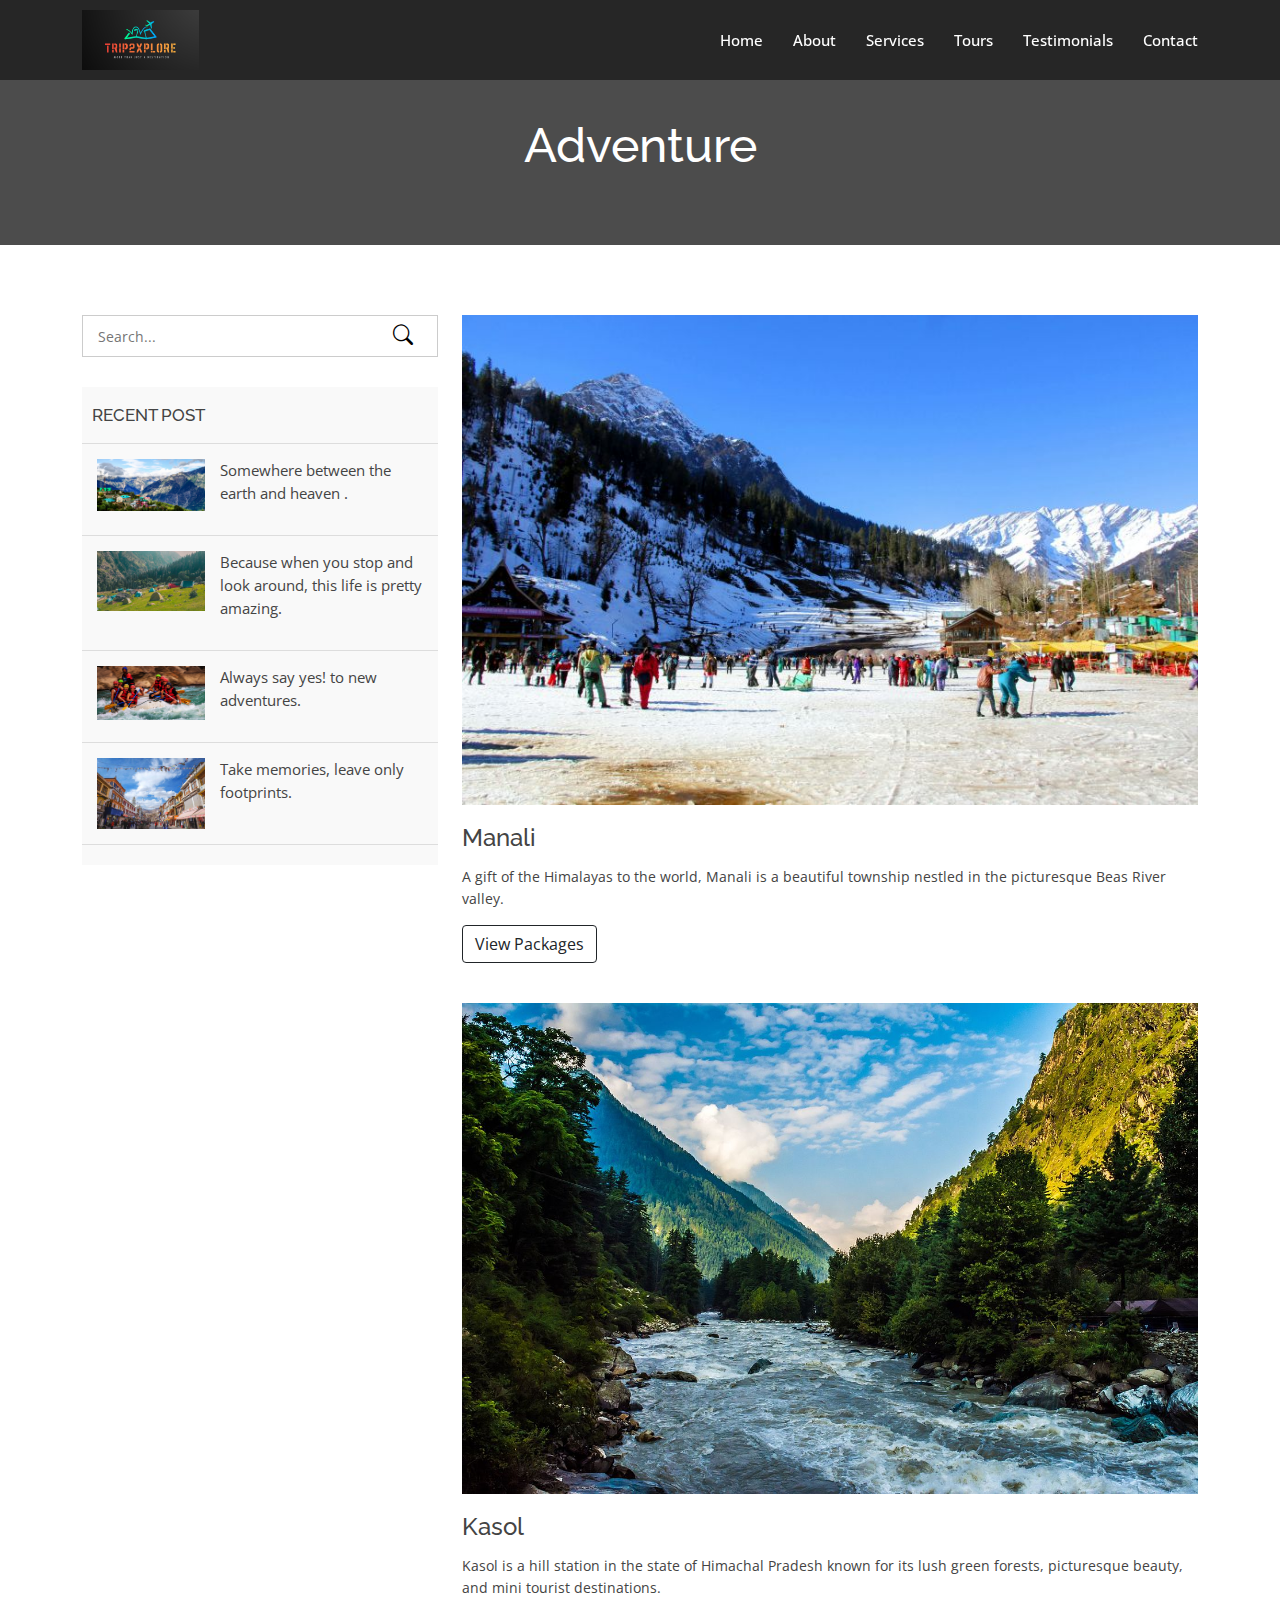
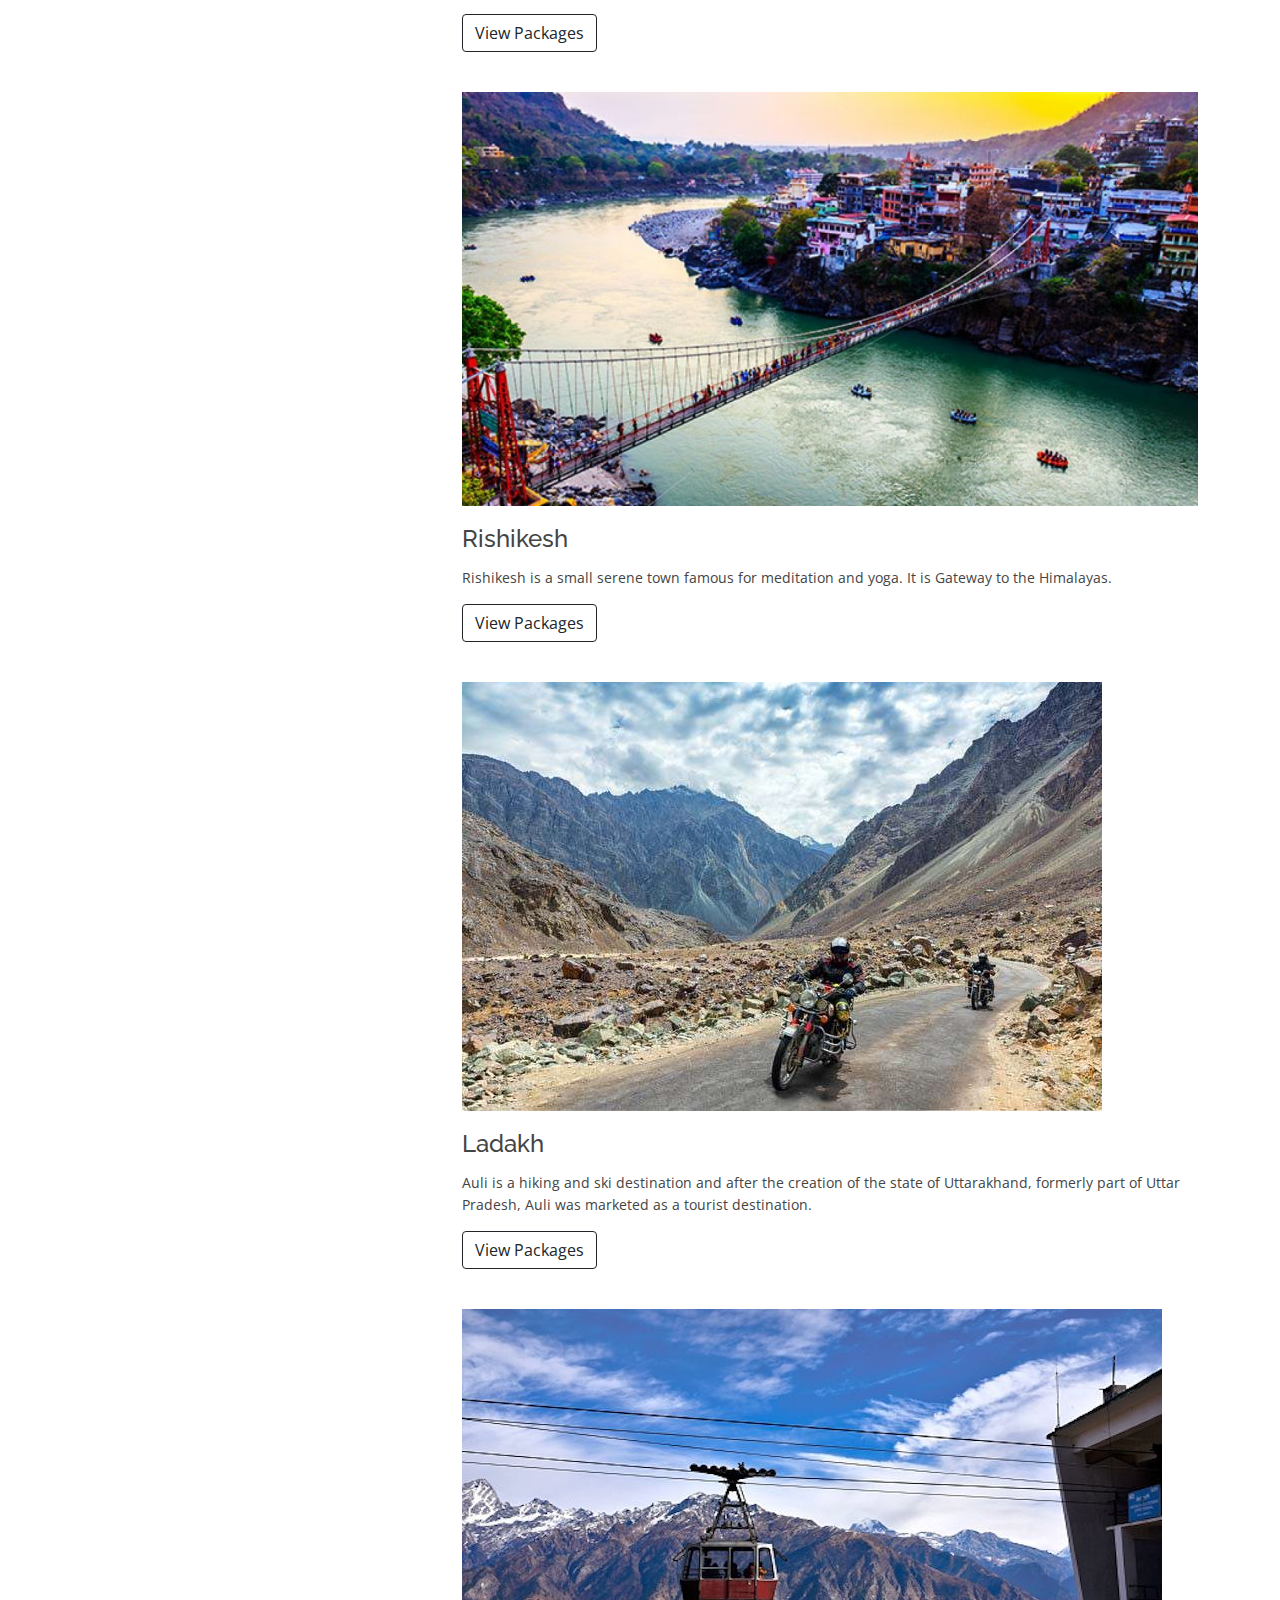
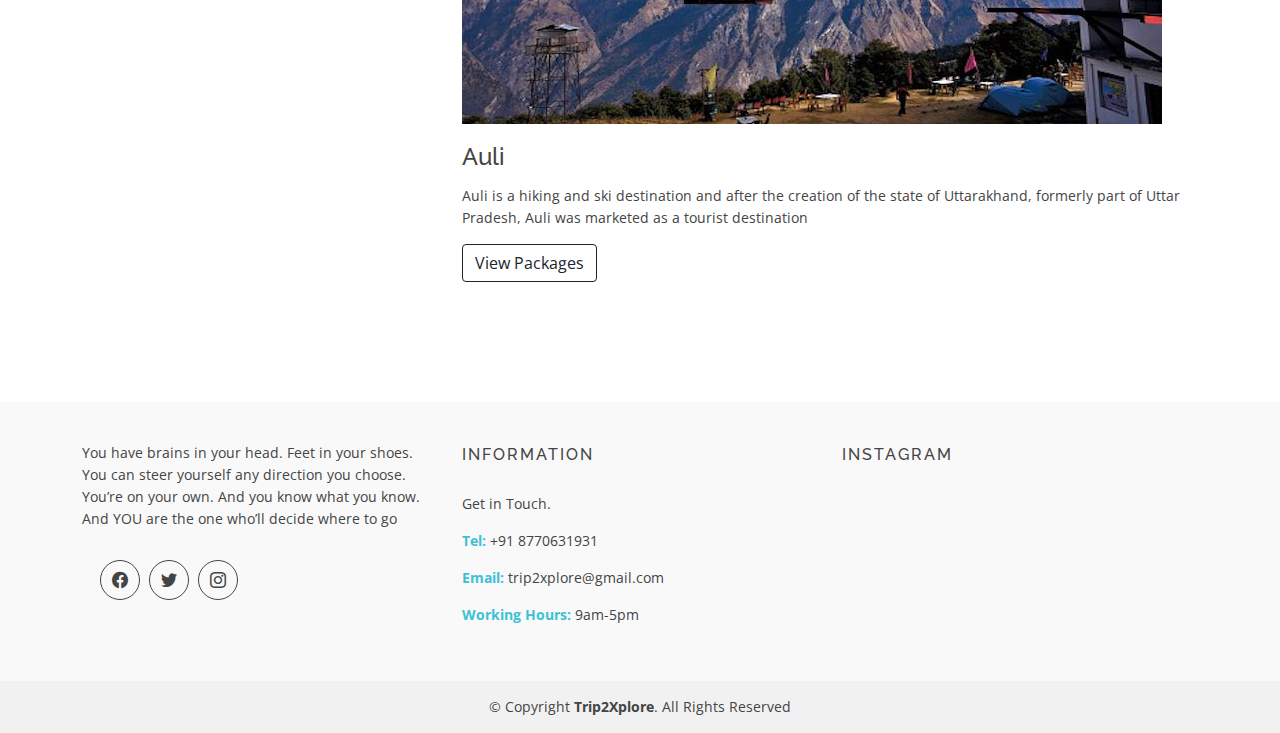
==== adventure.html @ 8ed54db5 "Update adventure.html" ====
<!DOCTYPE html>
<html lang="en">

<head>
  <meta charset="utf-8">
  <meta content="width=device-width, initial-scale=1.0" name="viewport">

  <title>Trip2xplore</title>
  <meta content="" name="description">
  <meta content="" name="keywords">

  <!-- Favicons -->
  <link href="assets/IMAGES/T2X-BLK.png" rel="icon">
  <link href="assets/img/apple-touch-icon.png" rel="apple-touch-icon">

  <!-- Google Fonts -->
  <link href="https://fonts.googleapis.com/css?family=Open+Sans:300,400,400i,600,700|Raleway:300,400,400i,500,500i,700,800,900" rel="stylesheet">

  <!-- Vendor CSS Files -->
  <link href="vendor/animate.css/animate.min.css" rel="stylesheet">
  <link href="vendor/bootstrap/css/bootstrap.min.css" rel="stylesheet">
  <link href="vendor/bootstrap-icons/bootstrap-icons.css" rel="stylesheet">
  <link href="vendor/boxicons/css/boxicons.min.css" rel="stylesheet">
  <link href="vendor/glightbox/css/glightbox.min.css" rel="stylesheet">
  <link href="vendor/swiper/swiper-bundle.min.css" rel="stylesheet">

  <!-- Template Main CSS File -->
  <link href="css/style.css" rel="stylesheet">

  <!-- =======================================================
  * Template Name: eBusiness - v4.6.0
  * Template URL: https://bootstrapmade.com/ebusiness-bootstrap-corporate-template/
  * Author: BootstrapMade.com
  * License: https://bootstrapmade.com/license/
  ======================================================== -->
</head>

<body>

  <!-- ======= Header ======= -->
  <header id="header" class="fixed-top d-flex align-items-center">
    <div class="container d-flex justify-content-between">

      <div class="logo">
        <!-- Uncomment below if you prefer to use an image logo -->
         <a href="index.html"><img src="assets/IMAGES/T2X-blk.png" alt="" class="img-fluid"></a>
      </div>

      <nav id="navbar" class="navbar">
        <ul>
          <li><a class="nav-link scrollto " href="index.html">Home</a></li>
          <li><a class="nav-link scrollto" href="#about">About</a></li>
          <li><a class="nav-link scrollto" href="index.html">Services</a></li>
          <li><a class="nav-link scrollto" href="index.html">Tours</a></li>
          <li><a class="nav-link scrollto" href="index.html">Testimonials</a></li>
          <li><a class="nav-link scrollto" href="#contact">Contact</a></li>
        </ul>
        <i class="bi bi-list mobile-nav-toggle"></i>
      </nav><!-- .navbar -->

    </div>
  </header><!-- End Header -->

  <main id="main">

    <!-- ======= Blog Header ======= -->
    <div class="header-bg page-area">
      <div class="container position-relative">
        <div class="row">
          <div class="col-md-12 col-sm-12 col-xs-12">
            <div class="slider-content text-center">
              <div class="header-bottom">
                <div class="layer2">
                  <h1 class="title2">Adventure</h1>
                </div>
              </div>
            </div>
          </div>
        </div>
      </div>
    </div><!-- End Blog Header -->

    <!-- ======= Blog Page ======= -->
    <div class="blog-page area-padding">
      <div class="container">
        <div class="row">
          <div class="col-lg-4 col-md-4">
            <div class="page-head-blog">
              <div class="single-blog-page">
                <!-- search option start -->
                <form action="#">
                  <div class="search-option">
                    <input type="text" placeholder="Search...">
                    <button class="button" type="submit">
                      <i class="bi bi-search"></i>
                    </button>
                  </div>
                </form>
                <!-- search option end -->
              </div>
              <div class="single-blog-page">
                <!-- recent start -->
                <div class="left-blog">
                  <h4>recent post</h4>
                  <div class="recent-post">
                    <!-- start single post -->
                    <div class="recent-single-post">
                      <div class="post-img">
                        <a href="#">
                          <img src="assets/img/portfolio/A1.jpg" alt="">
                        </a>
                      </div>
                      <div class="pst-content">
                        <p><a href="#"> Somewhere between the earth and heaven .</a></p>
                      </div>
                    </div>
                    <!-- End single post -->
                    <!-- start single post -->
                    <div class="recent-single-post">
                      <div class="post-img">
                        <a href="#">
                          <img src="assets/img/portfolio/A2.jpg" alt="">
                        </a>
                      </div>
                      <div class="pst-content">
                        <p><a href="#"> Because when you stop and look around, this life is pretty amazing.</a></p>
                      </div>
                    </div>
                    <!-- End single post -->
                    <!-- start single post -->
                    <div class="recent-single-post">
                      <div class="post-img">
                        <a href="#">
                          <img src="assets/img/portfolio/A3.jpg" alt="">
                        </a>
                      </div>
                      <div class="pst-content">
                        <p><a href="#"> Always say yes! to new adventures.</a></p>
                      </div>
                    </div>
                    <!-- End single post -->
                    <!-- start single post -->
                    <div class="recent-single-post">
                      <div class="post-img">
                        <a href="#">
                          <img src="assets/img/portfolio/A4.jpg" alt="">
                        </a>
                      </div>
                      <div class="pst-content">
                        <p><a href="#"> Take memories, leave only footprints.</a></p>
                      </div>
                    </div>
                    <!-- End single post -->
                  </div>
                </div>
                <!-- recent end -->
              </div>
            </div>
          </div>
          <!-- End left sidebar -->
          <!-- Start single blog -->
          <div class="col-md-8 col-sm-8 col-xs-12">
            <div class="row">
              <div class="col-md-12 col-sm-12 col-xs-12">
                <div class="single-blog">
                  <div class="single-blog-img">
                                          <img src="assets/img/portfolio/manali0.jpg" alt="">
                    </a>
                  </div>
                  <div class="blog-text">
                    <h4>
                      <a href="#">Manali</a>
                    </h4>
                    <p>
A gift of the Himalayas to the world, Manali is a beautiful township nestled in the picturesque Beas River valley.                    </p>
                  </div>
                  <span>
      <button type="button" class="btn btn-outline-dark" data-bs-container="body" data-bs-toggle="popover" data-bs-placement="bottom" title="Himachal Escape " data-bs-content="<ul>
  <li>Shimla 2 Nights
</li>
<li>Manali 3 Nights
</li>
<li>Chandigarh 1 Nights
</li>
</ul>" data-bs-html="true">
                    View Packages
                    </button>


                 </span>
                </div>
              </div>
              <!-- End single blog -->
              <div class="col-md-12 col-sm-12 col-xs-12">
                <div class="single-blog">
                  <div class="single-blog-img">
                                          <img src="assets/img/portfolio/kasol0.jpg" alt="">
                    </a>
                  </div>
                  <div class="blog-text">
                    <h4>
                      <a href="#">Kasol</a>
                    </h4>
                    <p>
Kasol is a hill station in the state of Himachal Pradesh known for its lush green forests, picturesque beauty, and mini tourist destinations.                    </p>
                  </div>
                  <span>
                    <button type="button" class="btn btn-outline-dark" data-bs-container="body" data-bs-toggle="popover" data-bs-placement="bottom" title="Soothing kasol" data-bs-content="<ul>
  <li>Kheer Ganga</li>
  <li>Parvati Valley</li>
  <li>Shri Gurunanak Dev Ji Gurudwara</li>
</ul>" data-bs-html="true">
                    View Packages
                    </button>
               </span>
                </div>
              </div>
              <!-- Start single blog -->
              <div class="col-md-12 col-sm-12 col-xs-12">
                <div class="single-blog">
                  <div class="single-blog-img">
                                          <img src="assets/img/portfolio/rishikesh0.jpg" alt="">
                    </a>
                  </div>
                  <div class="blog-text">
                    <h4>
                      <a href="#">Rishikesh</a>
                    </h4>
                    <p>
                      Rishikesh is a small serene town famous for meditation and yoga. It is Gateway to the Himalayas.                  </p>
                  </div>
                  <span>
       <button type="button" class="btn btn-outline-dark" data-bs-container="body" data-bs-toggle="popover" data-bs-placement="bottom" title="Xplore Uttarakhand " data-bs-content="<ul>
  <li>Haridwar 1 Nights
</li>
<li>Mussoorie 2 Nights
</li>
<li>Rishikesh 2 Nights
</li>
<li>Jim Corbett 1 Nights
</li>
<li>Kausani 2 Nights
</li>
<li>Nainital 2 Nights
</li>
</ul>" data-bs-html="true">
                    View Packages
                    </button>
                </span>
                </div>
              </div>
              <!-- End single blog -->
              <div class="col-md-12 col-sm-12 col-xs-12">
                <div class="single-blog">
                  <div class="single-blog-img">
                                          <img src="assets/img/portfolio/ladakh0.jpg" alt="">
                    </a>
                  </div>
                  <div class="blog-text">
                    <h4>
                      <a href="#">Ladakh</a>
                    </h4>
                    <p>
Auli is a hiking and ski destination and after the creation of the state of Uttarakhand, formerly part of Uttar Pradesh, Auli was marketed as a tourist destination.                    </p>
                  </div>
                  <span>
       <button type="button" class="btn btn-outline-dark" data-bs-container="body" data-bs-toggle="popover" data-bs-placement="bottom" title="Xplore Ladakh" data-bs-content="<ul>
  <li>Leh 4 Nights
</li>
  <li>Nubra Valley 1 Nights
</li>
  <li>Pangong Lake 1 Nights
</li>
</ul>" data-bs-html="true">
                    View Packages
                    </button>
                  </span>
                </div>
              </div>
              <!-- Start single blog -->
              <div class="col-md-12 col-sm-12 col-xs-12">
                <div class="single-blog">
                  <div class="single-blog-img">
                                          <img src="assets/img/portfolio/auli0.jpg" alt="">
                    </a>
                  </div>
                  <div class="blog-text">
                    <h4>
                      <a href="#">Auli</a>
                    </h4>
                    <p>
Auli is a hiking and ski destination and after the creation of the state of Uttarakhand, formerly part of Uttar Pradesh, Auli was marketed as a tourist destination                    </p>
                  </div>
                  <span>
       <button type="button" class="btn btn-outline-dark" data-bs-container="body" data-bs-toggle="popover" data-bs-placement="bottom" title="Explore Goa" data-bs-content="<ul>  <li>Boat Cruise</li> <li>North Goa</li><li>South Goa</li>    </ul>" data-bs-html="true">
                    View Packages
                    </button>
                  </span>
                </div>
              </div>
              <!-- End single blog -->
            </div>
          </div>
        </div>
      </div>
    </div><!-- End Blog Page -->

  </main><!-- End #main -->

  <!-- ======= Footer ======= -->
  <footer>
    <div class="footer-area">
      <div class="container">
        <div class="row">
          <div class="col-md-4">
            <div class="footer-content">
              <div class="footer-head">

                <p>You have brains in your head. Feet in your shoes. You can steer yourself any direction you choose. You’re on your own. And you know what you know. And YOU are the one who’ll decide where to go</p>
                <div class="footer-icons">
                  <ul>
                    <li>
                      <a href="https://www.facebook.com/trip2xplore/"><i class="bi bi-facebook"></i></a>
                    </li>
                    <li>
                      <a href="https://twitter.com/Trip2xploreH?t=9QLTnc5Z_Wi8xYxjoev2_Q&s=09"><i class="bi bi-twitter"></i></a>
                    </li>
                    <li>
                      <a href="https://instagram.com/trip2xplore_holidays?utm_medium=copy_link"><i class="bi bi-instagram"></i></a>
                    </li>
                  </ul>
                </div>
              </div>
            </div>
          </div>
          <!-- end single footer -->
          <div class="col-md-4">
            <div class="footer-content">
              <div class="footer-head">
                <h4>information</h4>
                <p>
                  Get in Touch.                </p>
                </p>
                <div class="footer-contacts">
                  <p><span>Tel:</span> +91 8770631931</p>
                  <p><span>Email:</span> trip2xplore@gmail.com</p>
                  <p><span>Working Hours:</span> 9am-5pm</p>
                </div>
              </div>
            </div>
          </div>
          <!-- end single footer -->
          <div class="col-md-4">
            <div class="footer-content">
              <div class="footer-head">
                <h4>Instagram</h4>
                <div class="flicker-img">
                  <a href="#"><img src="assets/img/portfolio/1.jpg" alt=""></a>
                  <a href="#"><img src="assets/img/portfolio/2.jpg" alt=""></a>
                  <a href="#"><img src="assets/img/portfolio/3.jpg" alt=""></a>
                  <a href="#"><img src="assets/img/portfolio/4.jpg" alt=""></a>
                  <a href="#"><img src="assets/img/portfolio/5.jpg" alt=""></a>
                  <a href="#"><img src="assets/img/portfolio/6.jpg" alt=""></a>
                </div>
              </div>
            </div>
          </div>
        </div>
      </div>
    </div>
    <div class="footer-area-bottom">
      <div class="container">
        <div class="row">
          <div class="col-md-12 col-sm-12 col-xs-12">
            <div class="copyright text-center">
              <p>
                &copy; Copyright <strong>Trip2Xplore</strong>. All Rights Reserved
              </p>
            </div>
          </div>
        </div>
      </div>
    </div>
  </footer><!-- End  Footer -->

  <div id="preloader"></div>
  <a href="#" class="back-to-top d-flex align-items-center justify-content-center"><i class="bi bi-arrow-up-short"></i></a>

  <!-- Vendor JS Files -->
  <script src="vendor/bootstrap/js/bootstrap.bundle.min.js"></script>
  <script src="vendor/glightbox/js/glightbox.min.js"></script>
  <script src="vendor/isotope-layout/isotope.pkgd.min.js"></script>
  <script src="vendor/php-email-form/validate.js"></script>
  <script src="vendor/swiper/swiper-bundle.min.js"></script>

  <!-- Template Main JS File -->
  <script src="assets/js/main.js"></script>

</body>

</html>
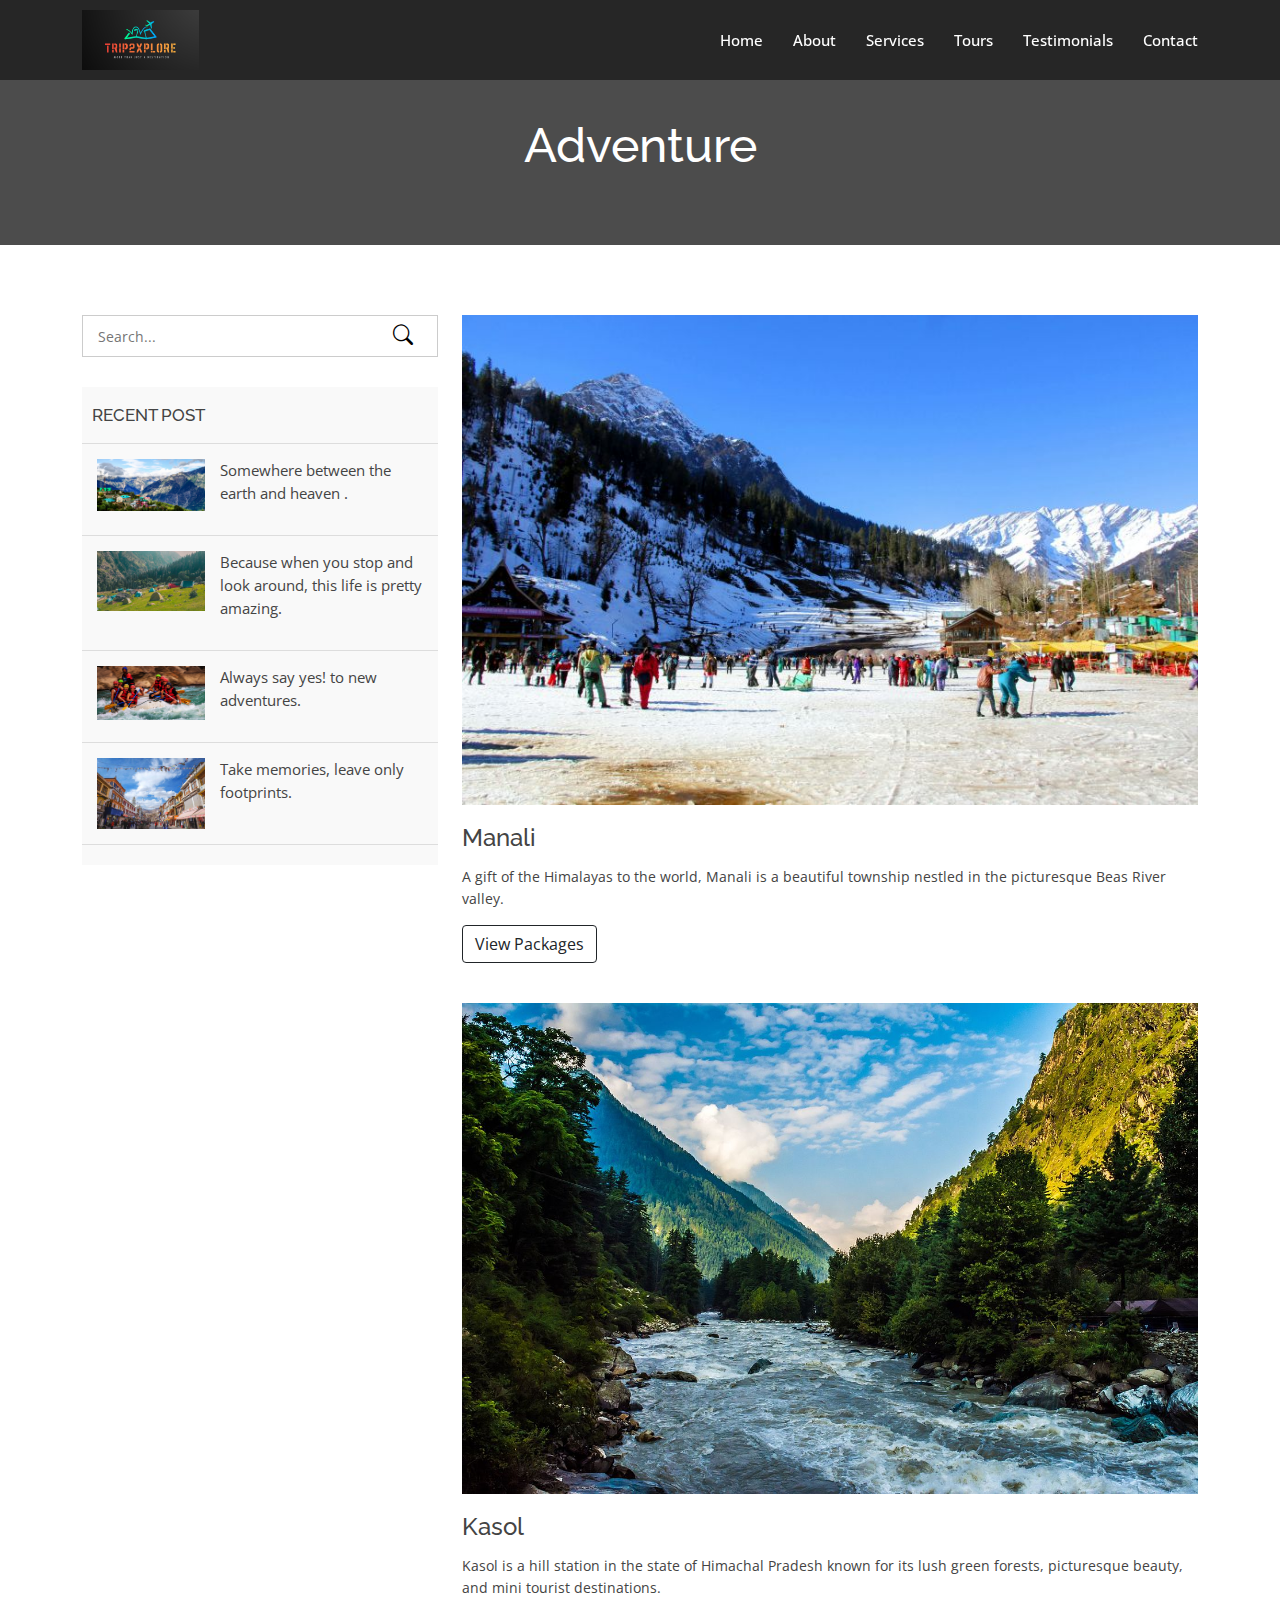
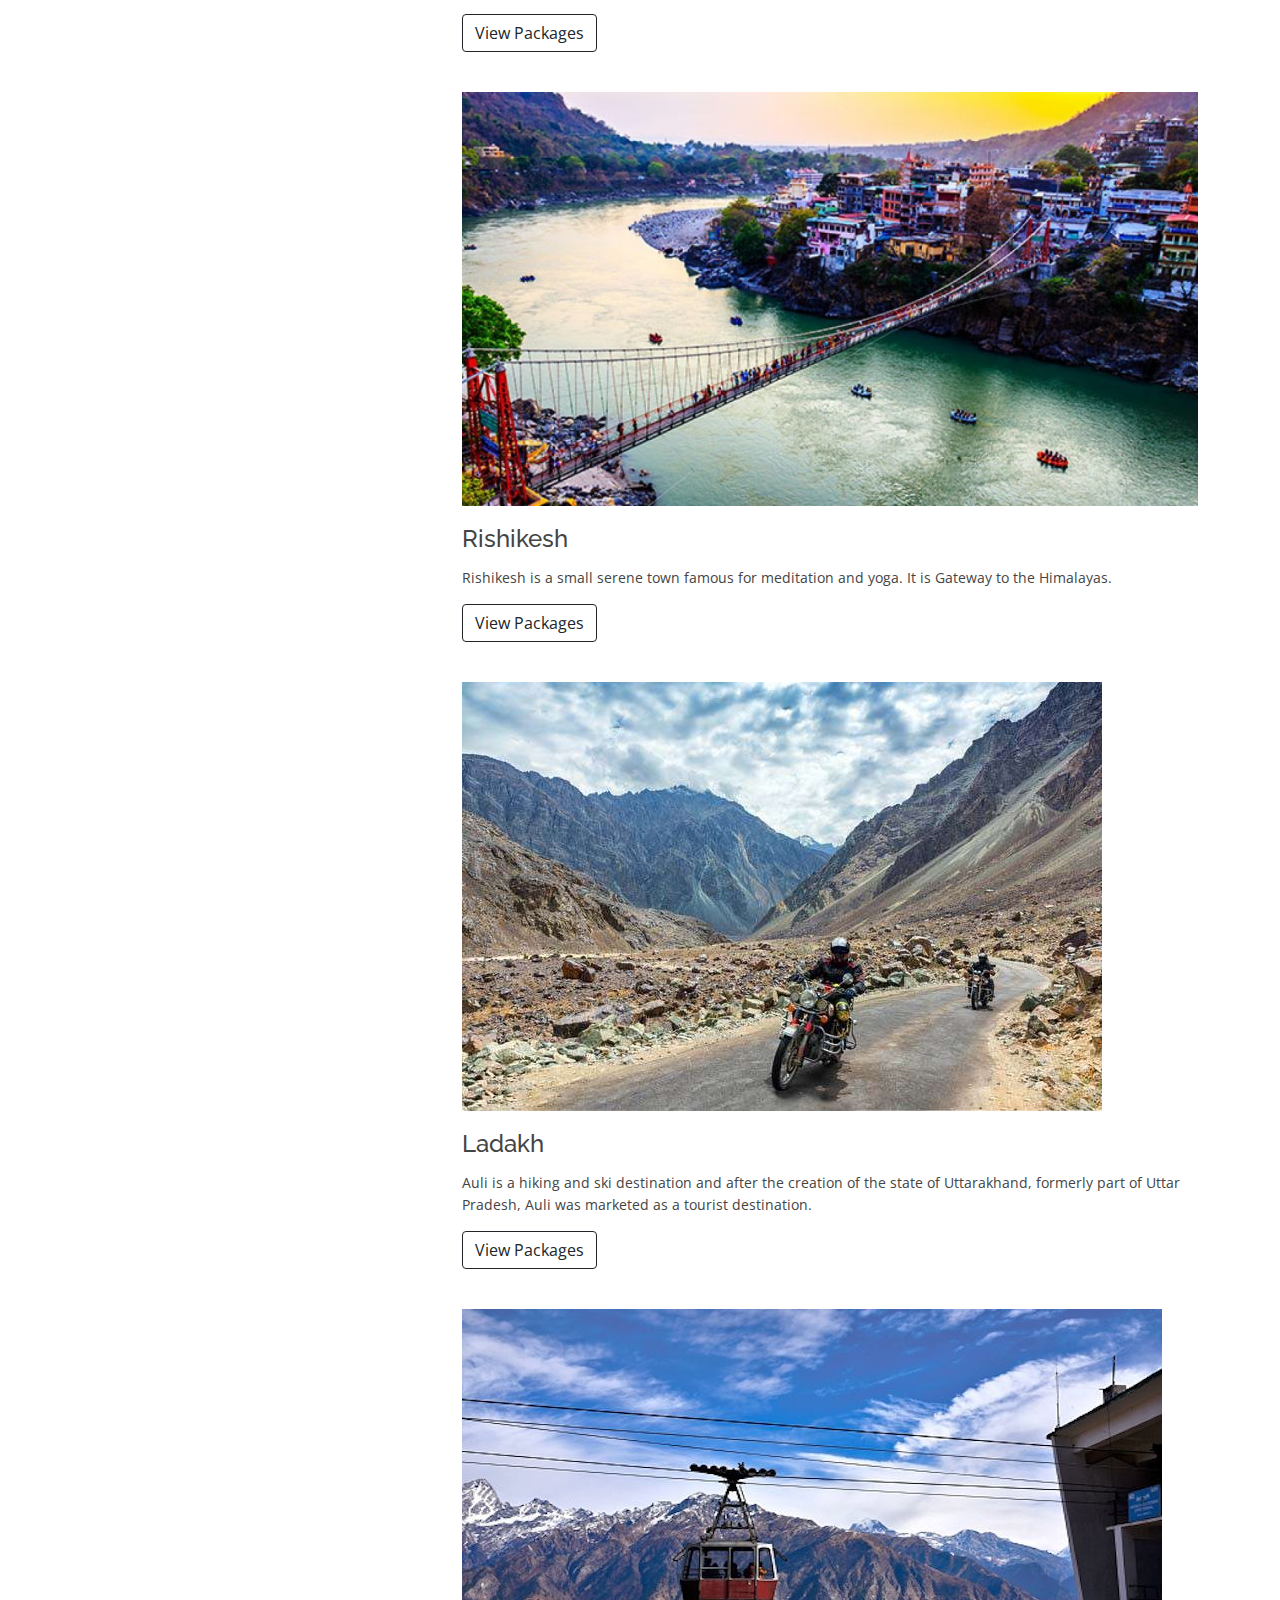
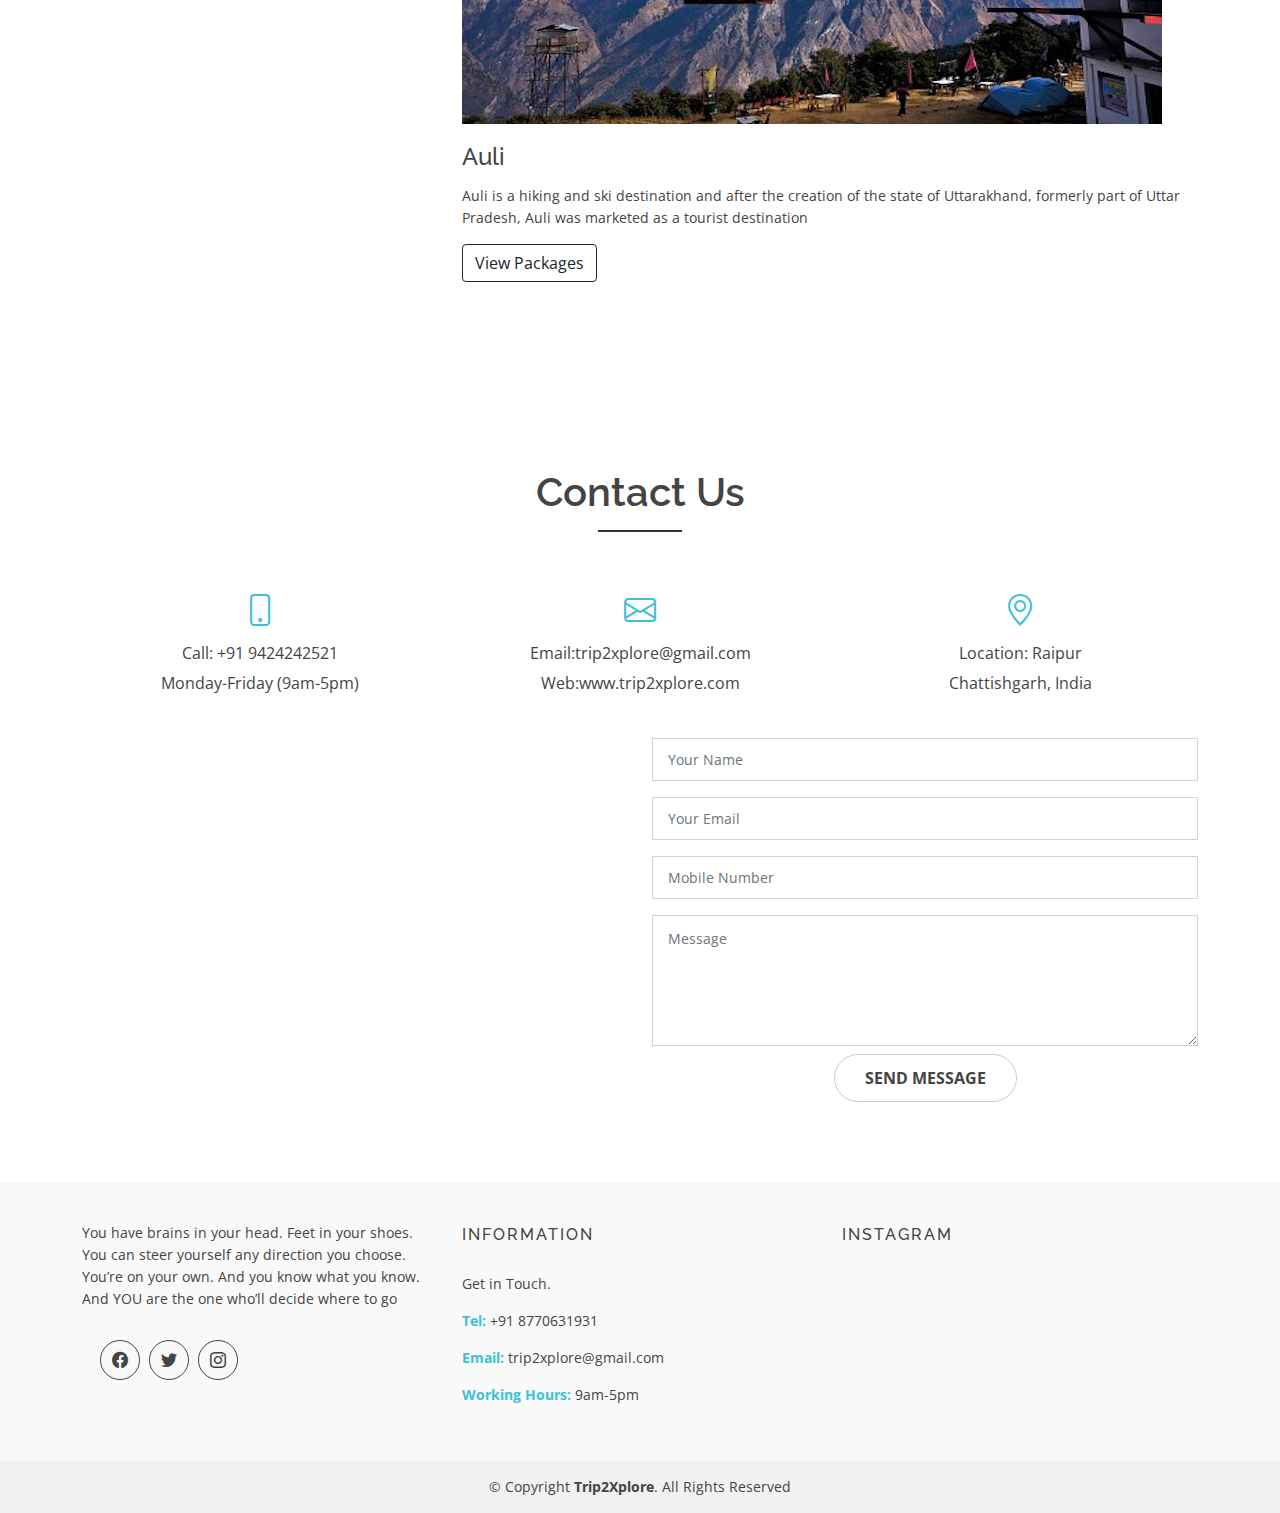
==== commit fd1fb313: "Update adventure.html" ====
--- a/adventure.html
+++ b/adventure.html
@@ -306,6 +306,90 @@
     </div><!-- End Blog Page -->
 
   </main><!-- End #main -->
+ <!-- ======= Contact Section ======= -->
+    <div id="contact" class="contact-area">
+      <div class="contact-inner area-padding">
+        <div class="contact-overly"></div>
+        <div class="container ">
+          <div class="row">
+            <div class="col-md-12 col-sm-12 col-xs-12">
+              <div class="section-headline text-center">
+                <h2>Contact us</h2>
+              </div>
+            </div>
+          </div>
+          <div class="row">
+            <!-- Start contact icon column -->
+            <div class="col-md-4">
+              <div class="contact-icon text-center">
+                <div class="single-icon">
+                  <i class="bi bi-phone"></i>
+                  <p>
+                    Call: +91 9424242521<br>
+                    <span>Monday-Friday (9am-5pm)</span>
+                  </p>
+                </div>
+              </div>
+            </div>
+            <!-- Start contact icon column -->
+            <div class="col-md-4">
+              <div class="contact-icon text-center">
+                <div class="single-icon">
+                  <i class="bi bi-envelope"></i>
+                  <p>
+                    Email:trip2xplore@gmail.com<br>
+                    <span>Web:www.trip2xplore.com</span>
+                  </p>
+                </div>
+              </div>
+            </div>
+            <!-- Start contact icon column -->
+            <div class="col-md-4">
+              <div class="contact-icon text-center">
+                <div class="single-icon">
+                  <i class="bi bi-geo-alt"></i>
+                  <p>
+                    Location: Raipur<br>
+                    <span>Chattishgarh, India</span>
+                  </p>
+                </div>
+              </div>
+            </div>
+          </div>
+          <div class="row">
+
+            <!-- Start Google Map -->
+            <div class="col-md-6">
+              <!-- Start Map -->
+<iframe src="https://www.google.com/maps/embed?pb=!1m18!1m12!1m3!1d30712602.245387375!2d64.37452719097595!3d20.004445145388257!2m3!1f0!2f0!3f0!3m2!1i1024!2i768!4f13.1!3m3!1m2!1s0x30635ff06b92b791%3A0xd78c4fa1854213a6!2sIndia!5e0!3m2!1sen!2sin!4v1636913502476!5m2!1sen!2sin" width="400" height="300" style="border:0;" allowfullscreen="" loading="lazy"></iframe>              <!-- End Map -->
+            </div>
+            <!-- End Google Map -->
+
+            <!-- Start  contact -->
+            <div class="col-md-6">
+              <div class="form contact-form">
+                <form action="https://formspree.io/f/xnqwaejd" method="post" role="form" class="php-email-form" id="my-form">
+                  <div class="form-group">
+                    <input type="text" name="name" class="form-control" id="name" placeholder="Your Name" required>
+                  </div>
+                  <div class="form-group mt-3">
+                    <input type="email" class="form-control" name="email" id="email" placeholder="Your Email" required>
+                  </div>
+                  <div class="form-group mt-3">
+                    <input type="tel" class="form-control" name="Phone-no." id="Phone-no." placeholder="Mobile Number" required>
+                  </div>
+                  <div class="form-group mt-3">
+                    <textarea class="form-control" name="message" rows="5" placeholder="Message" required></textarea>
+                  </div>
+                  <div class="text-center" id="my-form-status"><button type="submit">Send Message</button></div>
+                </form>
+              </div>
+            </div>
+            <!-- End Left contact -->
+          </div>
+        </div>
+      </div>
+    </div><!-- End Contact Section -->
 
   <!-- ======= Footer ======= -->
   <footer>
@@ -395,6 +479,16 @@
 
   <!-- Template Main JS File -->
   <script src="assets/js/main.js"></script>
+ <!-- JavaScript Bundle with Popper -->
+  <script src="https://cdn.jsdelivr.net/npm/@popperjs/core@2.10.2/dist/umd/popper.min.js" integrity="sha384-ka7Sk0Gln4gmtz2MlQnikT1wXgYsOg+OMhuP+IlRH9sENBO0LRn5q+8nbTov4+1p" crossorigin="anonymous"></script>
+
+<script src="https://cdn.jsdelivr.net/npm/bootstrap@5.1.3/dist/js/bootstrap.bundle.min.js" integrity="sha384-ka7Sk0Gln4gmtz2MlQnikT1wXgYsOg+OMhuP+IlRH9sENBO0LRn5q+8nbTov4+1p" crossorigin="anonymous"></script>
+<script>
+var popoverTriggerList = [].slice.call(document.querySelectorAll('[data-bs-toggle="popover"]'))
+var popoverList = popoverTriggerList.map(function (popoverTriggerEl) {
+  return new bootstrap.Popover(popoverTriggerEl)
+})
+</script>
 
 </body>
 
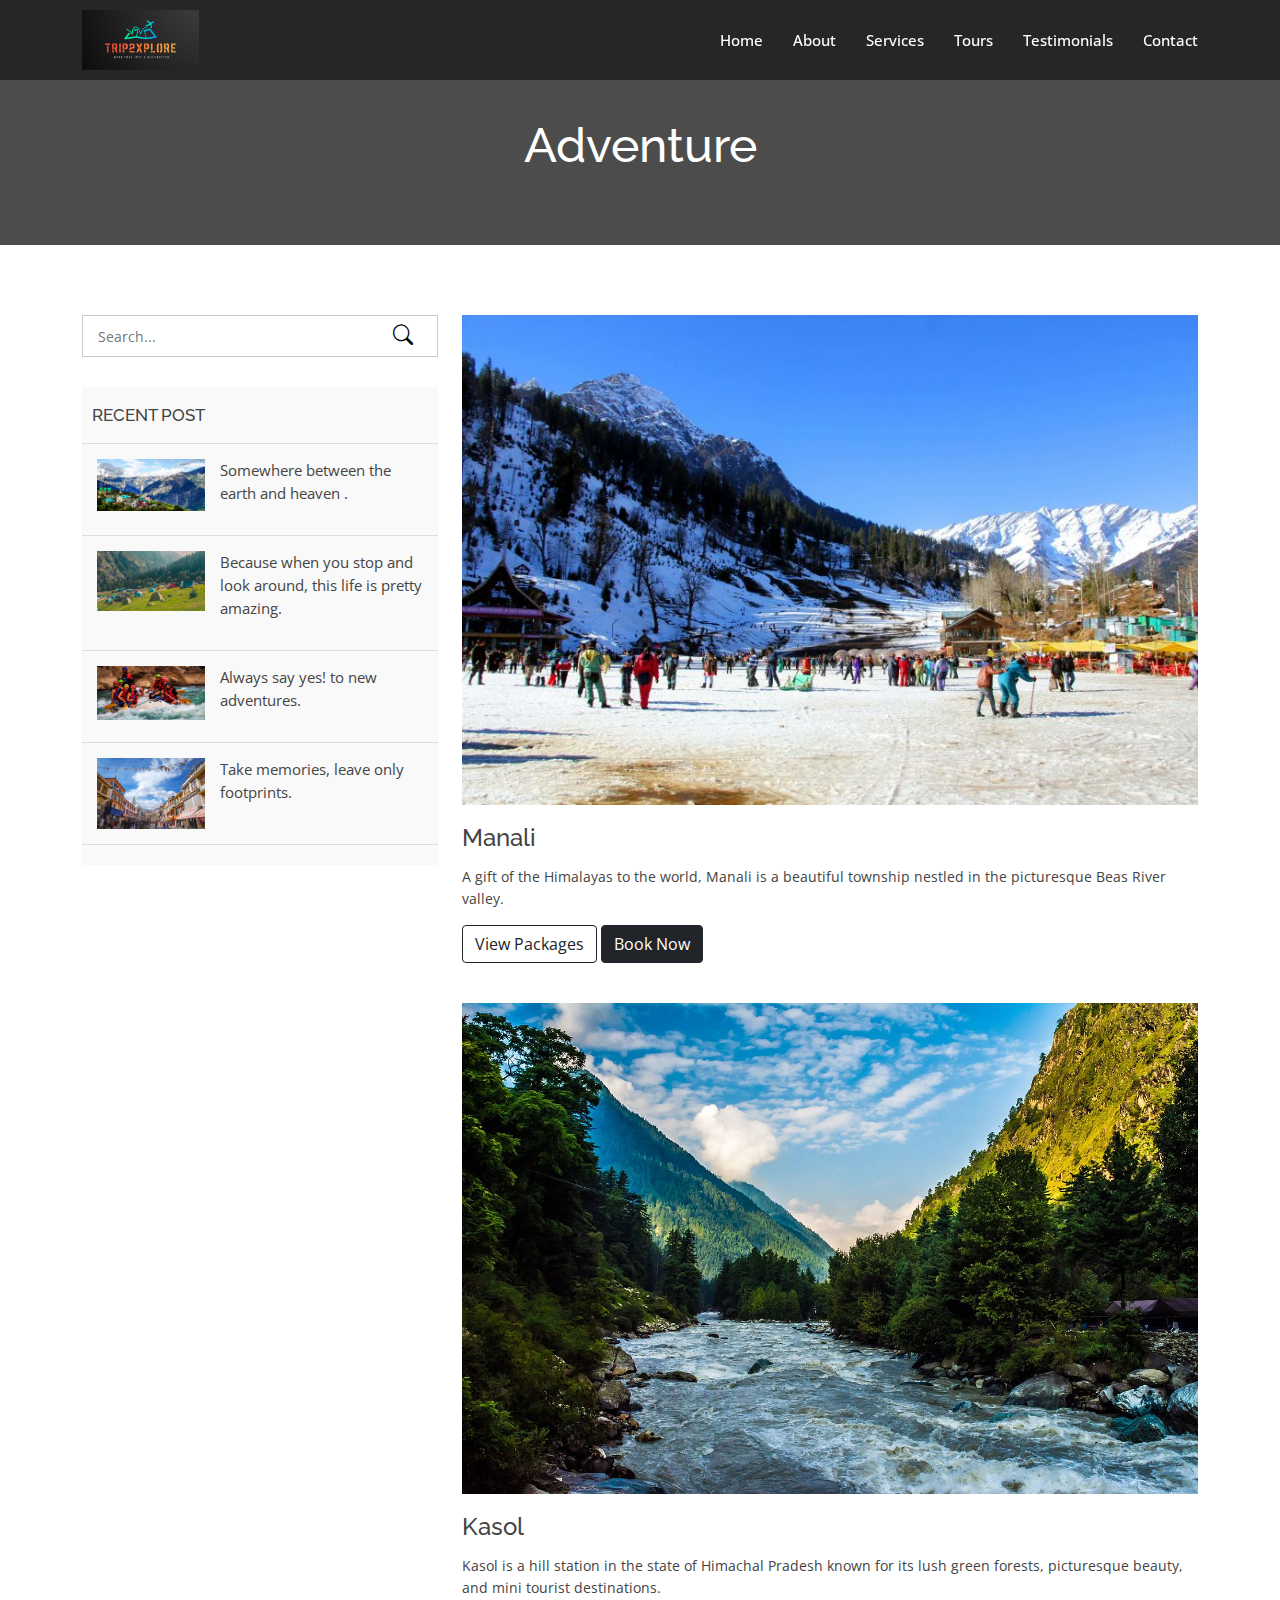
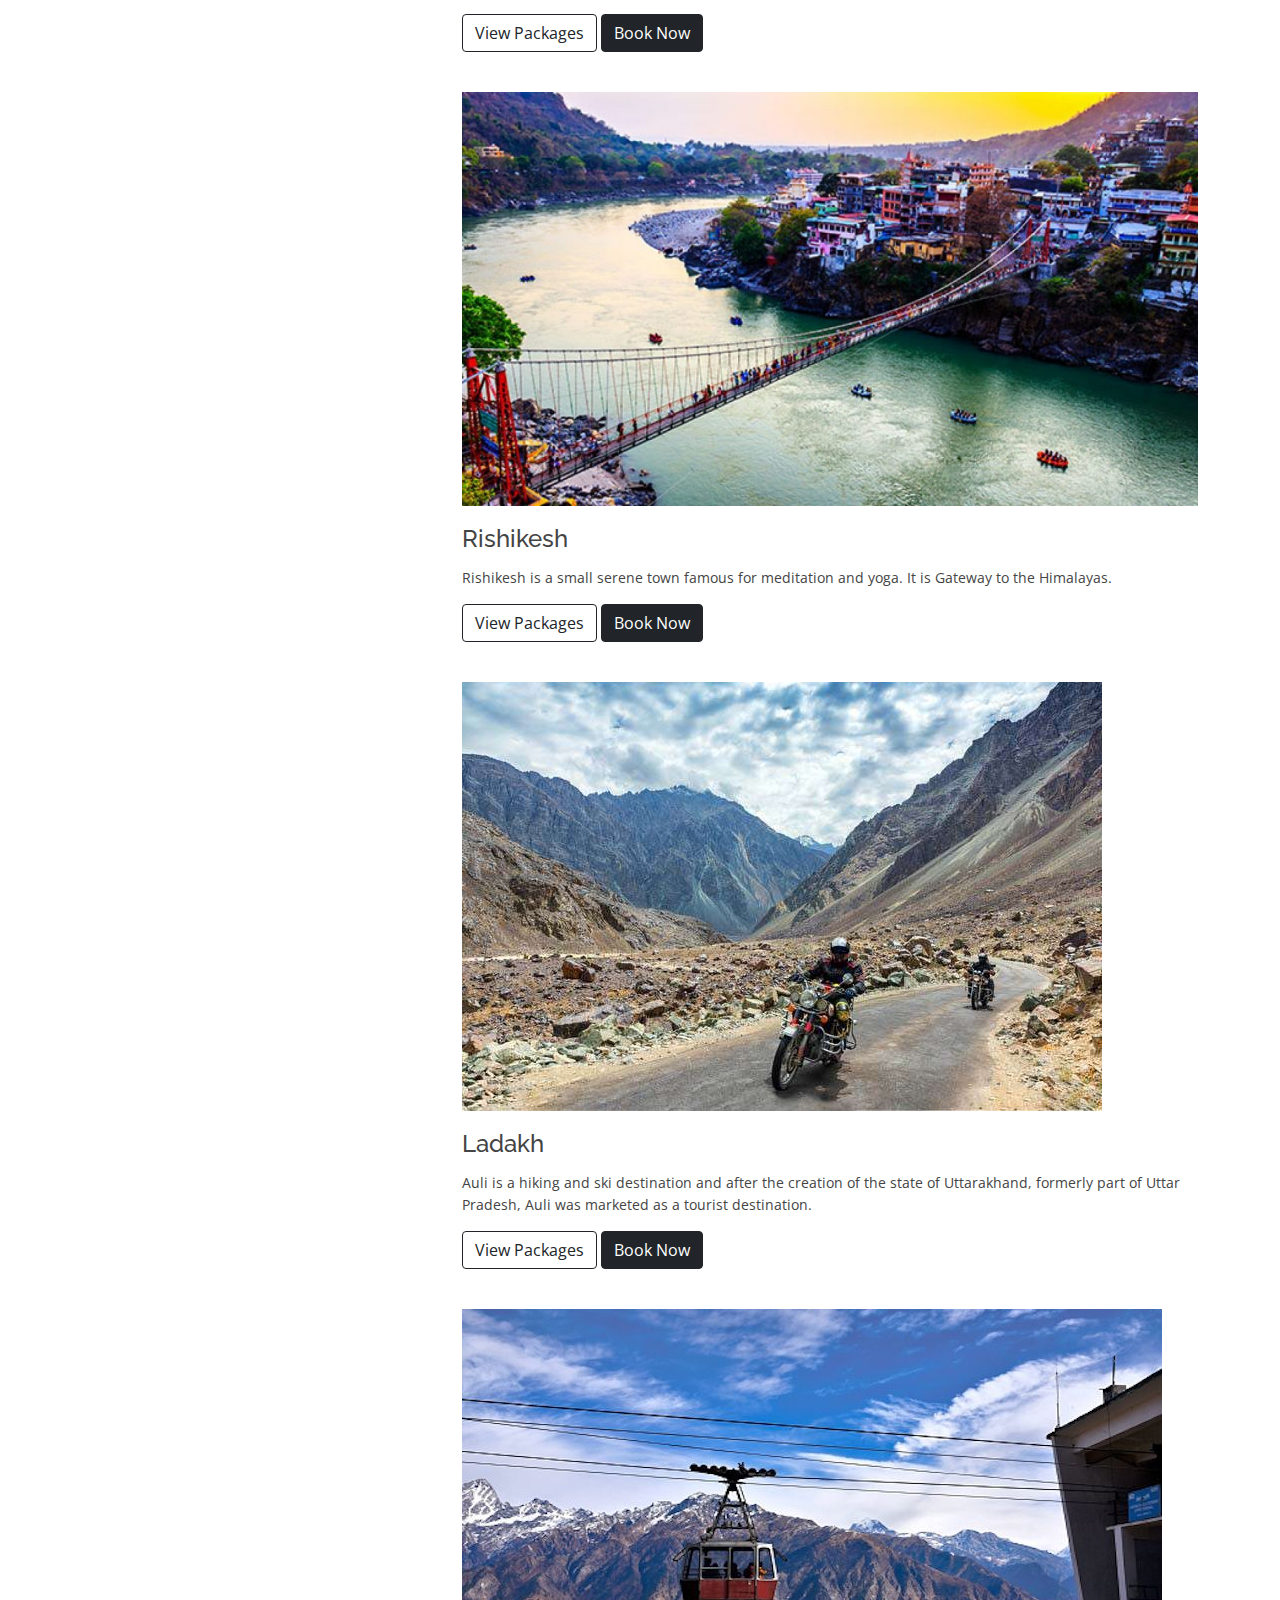
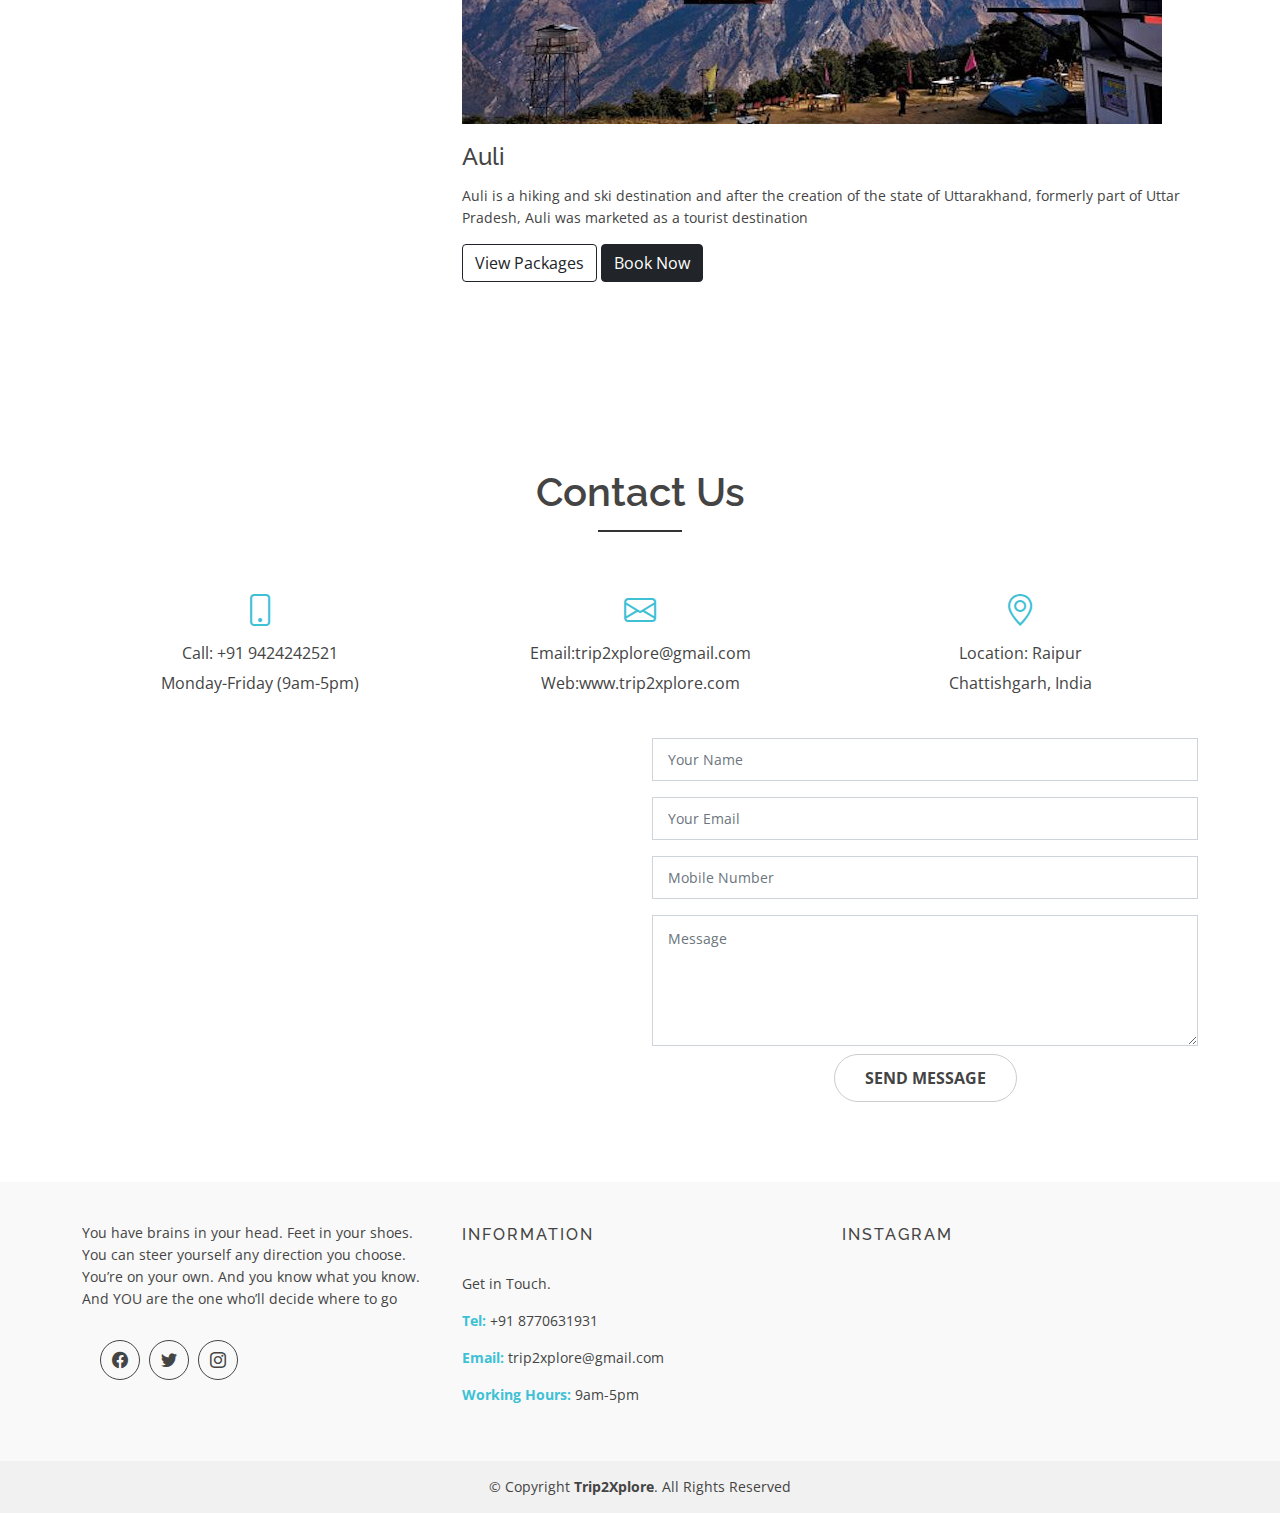
==== commit 0a9f45bc: "Update adventure.html" ====
--- a/adventure.html
+++ b/adventure.html
@@ -24,15 +24,10 @@
   <link href="vendor/glightbox/css/glightbox.min.css" rel="stylesheet">
   <link href="vendor/swiper/swiper-bundle.min.css" rel="stylesheet">
 
-  <!-- Template Main CSS File -->
+  <!--  Main CSS File -->
   <link href="css/style.css" rel="stylesheet">
 
-  <!-- =======================================================
-  * Template Name: eBusiness - v4.6.0
-  * Template URL: https://bootstrapmade.com/ebusiness-bootstrap-corporate-template/
-  * Author: BootstrapMade.com
-  * License: https://bootstrapmade.com/license/
-  ======================================================== -->
+  
 </head>
 
 <body>
@@ -185,7 +180,7 @@
 </ul>" data-bs-html="true">
                     View Packages
                     </button>
-
+<button type="button" href="#contact" class="btn btn-dark">Book Now</button>
 
                  </span>
                 </div>
@@ -212,6 +207,7 @@
 </ul>" data-bs-html="true">
                     View Packages
                     </button>
+                   <button type="button" href="#contact" class="btn btn-dark">Book Now</button>
                </span>
                 </div>
               </div>
@@ -246,6 +242,8 @@
 </ul>" data-bs-html="true">
                     View Packages
                     </button>
+                    
+                   <button type="button" href="#contact" class="btn btn-dark">Book Now</button>
                 </span>
                 </div>
               </div>
@@ -274,6 +272,8 @@
 </ul>" data-bs-html="true">
                     View Packages
                     </button>
+                    
+                    <button type="button" href="#contact" class="btn btn-dark">Book Now</button>
                   </span>
                 </div>
               </div>
@@ -295,6 +295,8 @@
        <button type="button" class="btn btn-outline-dark" data-bs-container="body" data-bs-toggle="popover" data-bs-placement="bottom" title="Explore Goa" data-bs-content="<ul>  <li>Boat Cruise</li> <li>North Goa</li><li>South Goa</li>    </ul>" data-bs-html="true">
                     View Packages
                     </button>
+                    
+                    <button type="button" href="#contact" class="btn btn-dark">Book Now</button>
                   </span>
                 </div>
               </div>
@@ -477,7 +479,7 @@
   <script src="vendor/php-email-form/validate.js"></script>
   <script src="vendor/swiper/swiper-bundle.min.js"></script>
 
-  <!-- Template Main JS File -->
+  <!--  Main JS File -->
   <script src="assets/js/main.js"></script>
  <!-- JavaScript Bundle with Popper -->
   <script src="https://cdn.jsdelivr.net/npm/@popperjs/core@2.10.2/dist/umd/popper.min.js" integrity="sha384-ka7Sk0Gln4gmtz2MlQnikT1wXgYsOg+OMhuP+IlRH9sENBO0LRn5q+8nbTov4+1p" crossorigin="anonymous"></script>
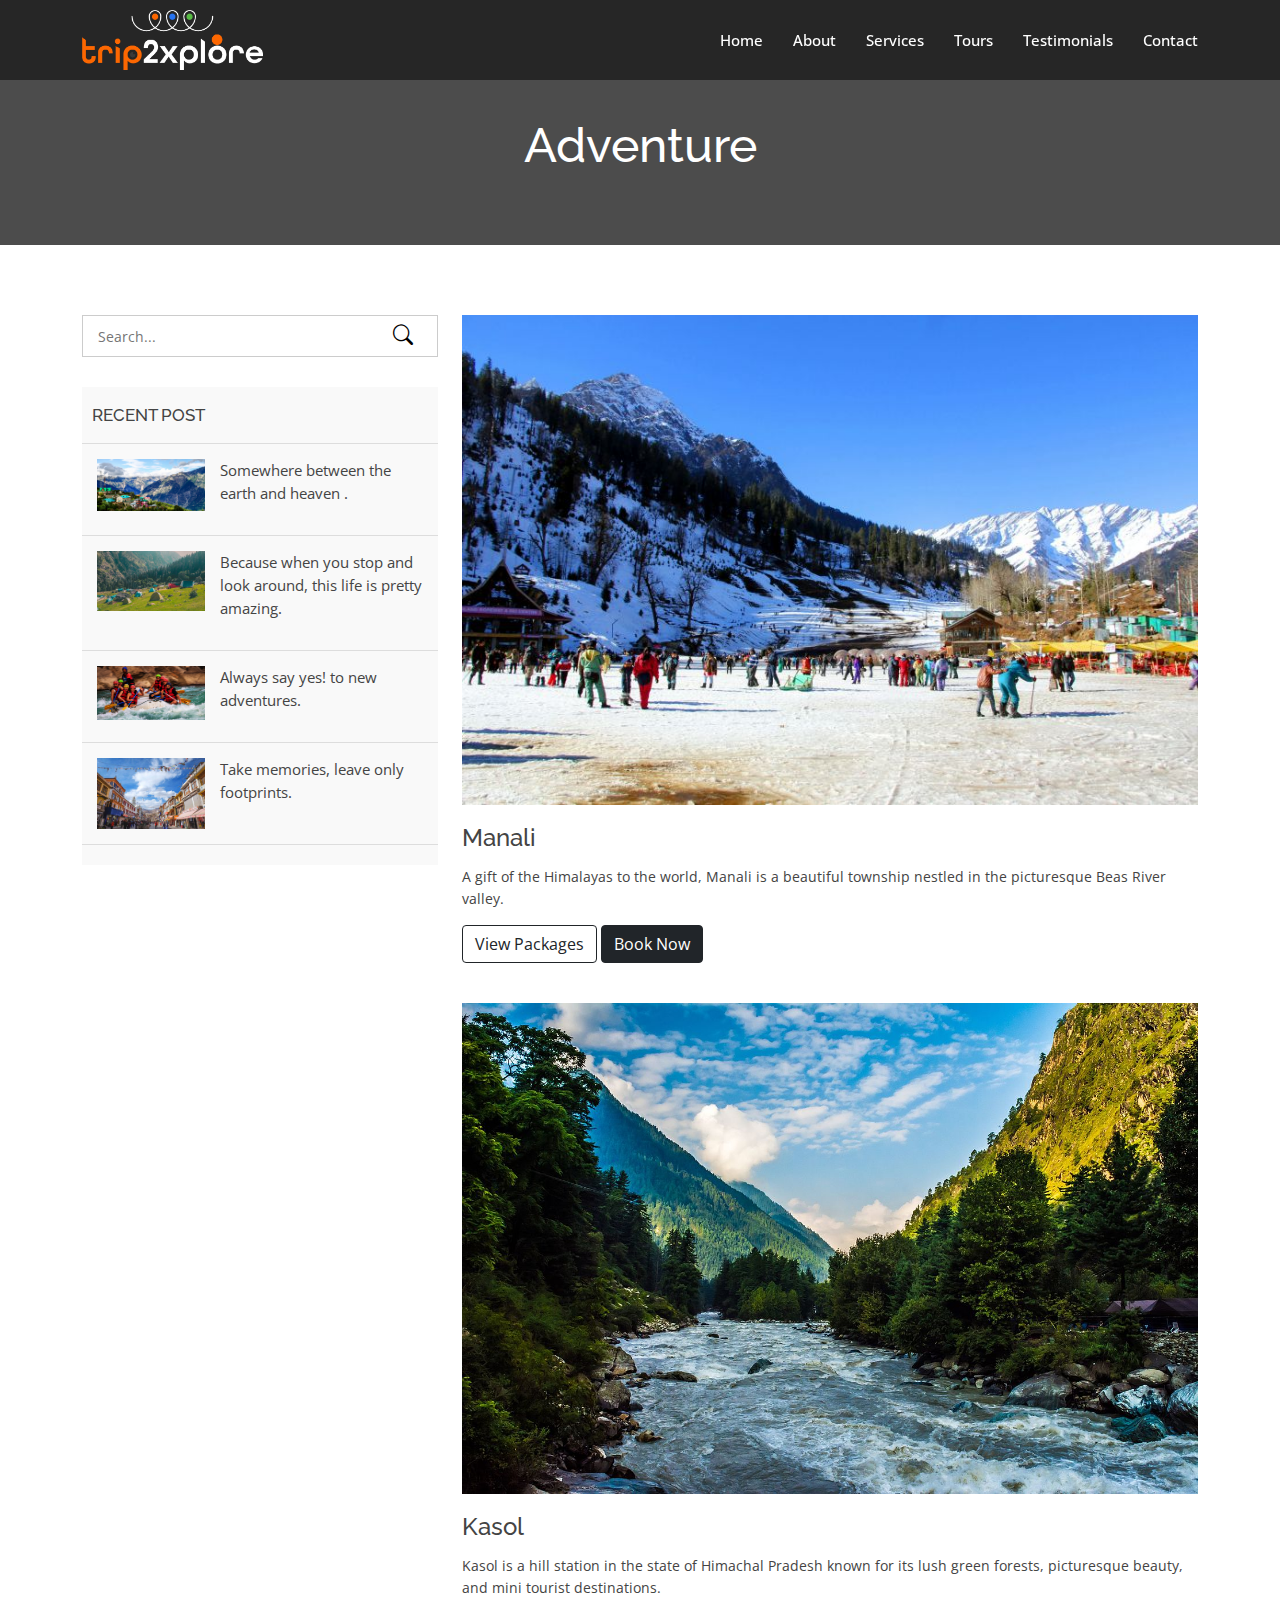
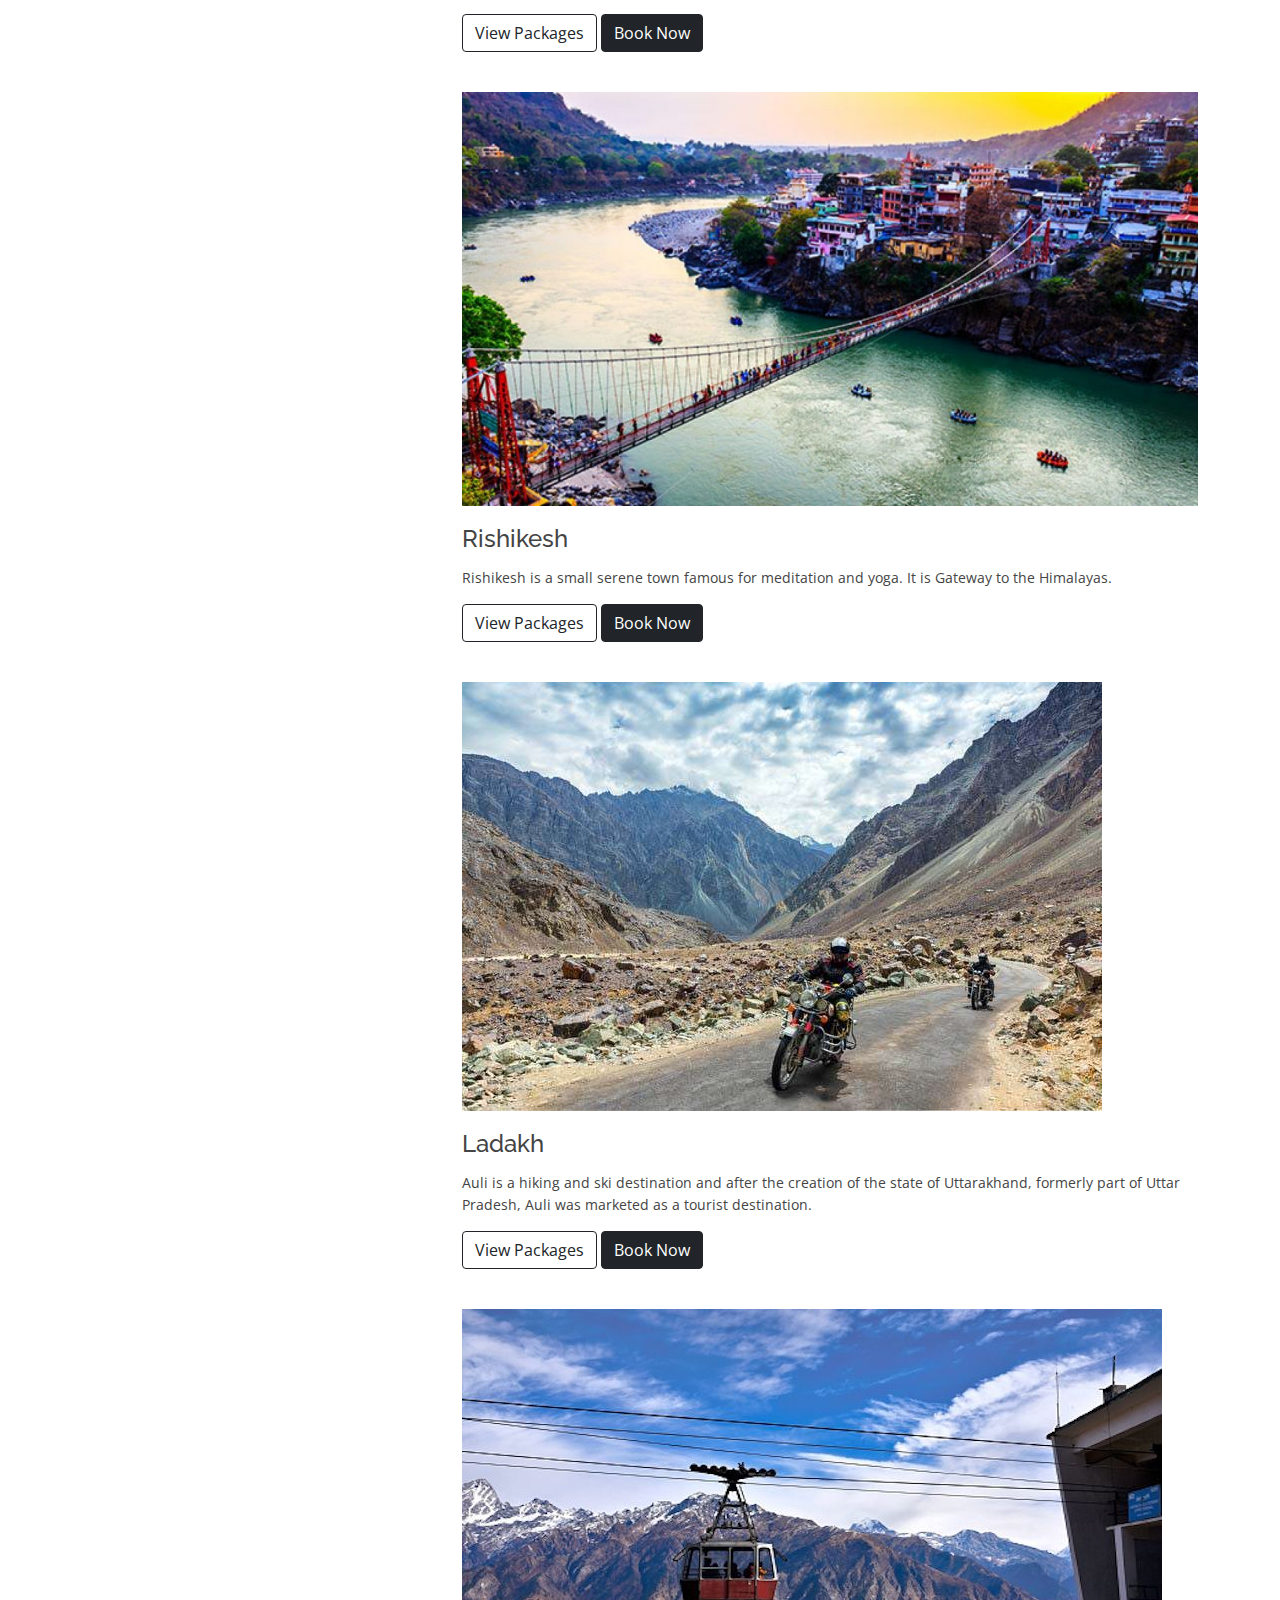
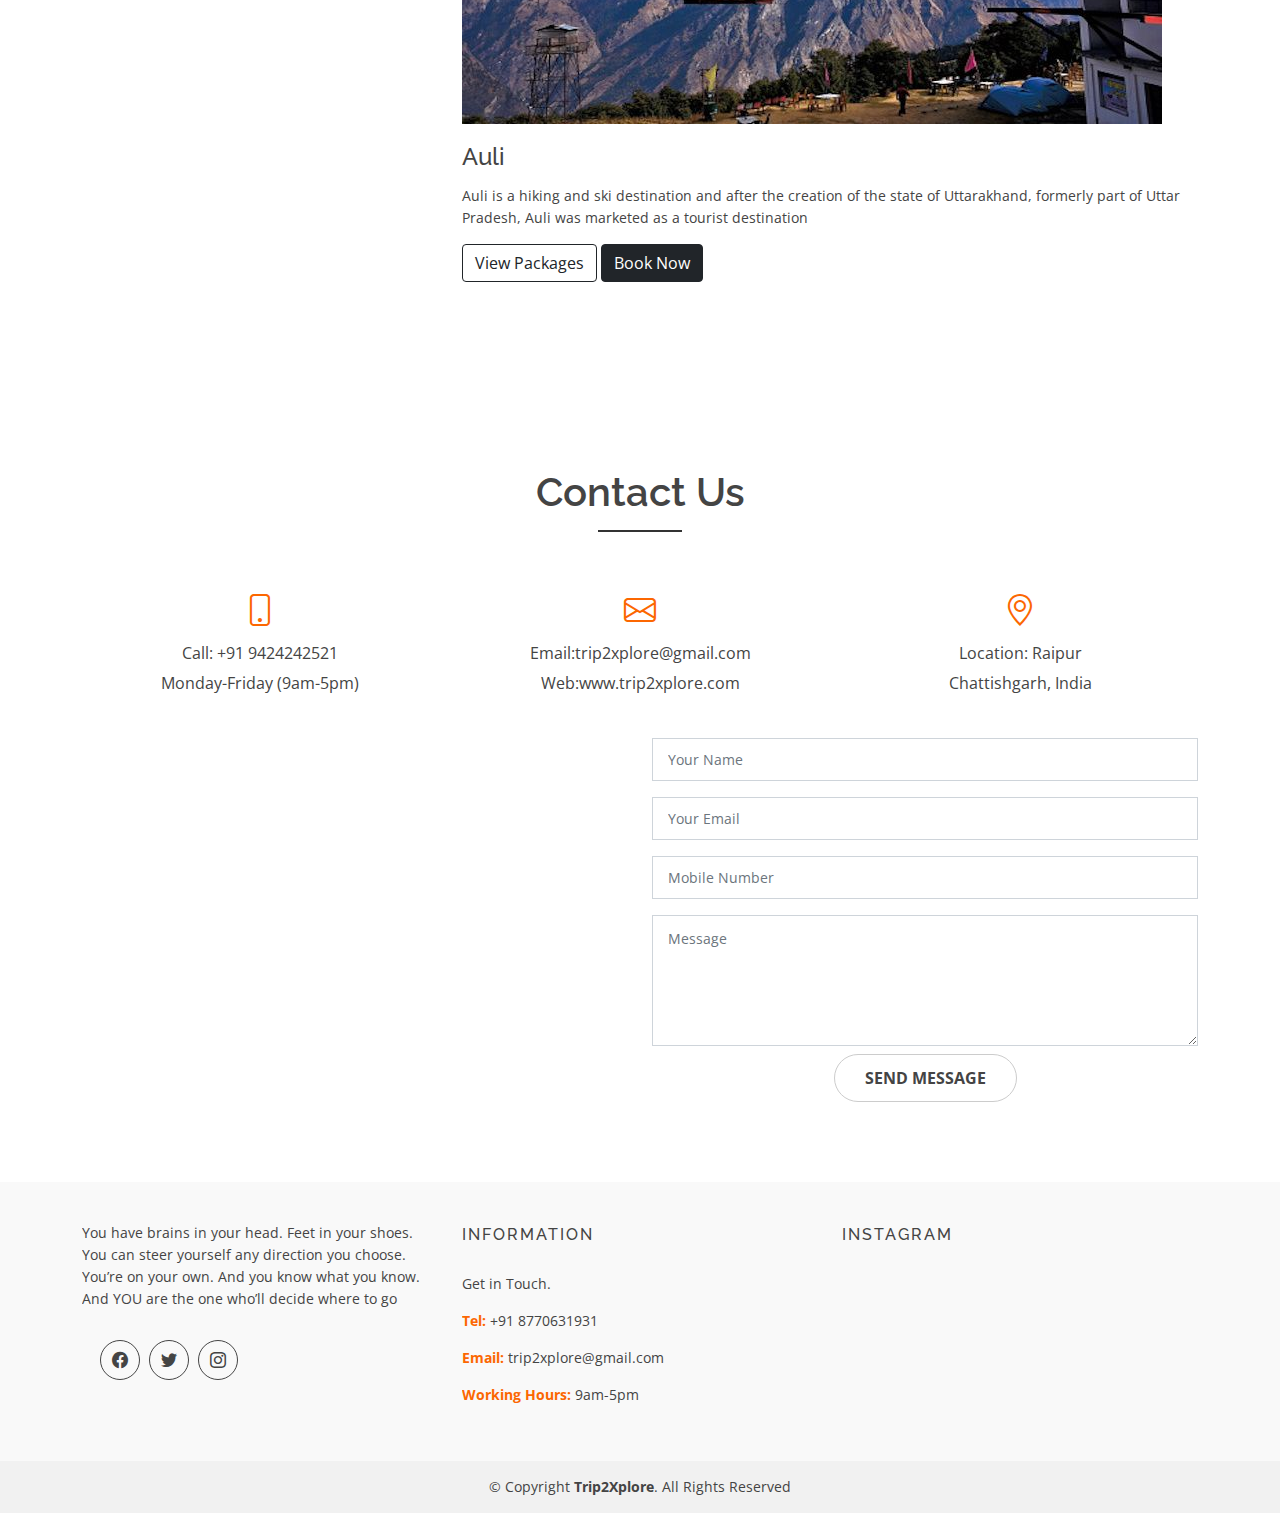
==== commit a30979d7: "changed logo in all other html pages" ====
--- a/adventure.html
+++ b/adventure.html
@@ -38,7 +38,7 @@
 
       <div class="logo">
         <!-- Uncomment below if you prefer to use an image logo -->
-         <a href="index.html"><img src="assets/IMAGES/T2X-blk.png" alt="" class="img-fluid"></a>
+         <a href="index.html"><img src="assets/IMAGES/Trip2xplore_white.png" alt="" class="img-fluid"></a>
       </div>
 
       <nav id="navbar" class="navbar">
@@ -59,7 +59,7 @@
   <main id="main">
 
     <!-- ======= Blog Header ======= -->
-    <div class="header-bg page-area">
+    <div class="header-bg page-area" style="background-image: url(assets/img/background/swanderlust.jpg)">
       <div class="container position-relative">
         <div class="row">
           <div class="col-md-12 col-sm-12 col-xs-12">
@@ -180,7 +180,7 @@
 </ul>" data-bs-html="true">
                     View Packages
                     </button>
-<button type="button" href="#contact" class="btn btn-dark">Book Now</button>
+<a href="#contact" class="btn btn-dark">Book Now</a>
 
                  </span>
                 </div>
@@ -207,7 +207,7 @@
 </ul>" data-bs-html="true">
                     View Packages
                     </button>
-                   <button type="button" href="#contact" class="btn btn-dark">Book Now</button>
+                  <a href="#contact" class="btn btn-dark">Book Now</a>
                </span>
                 </div>
               </div>
@@ -243,7 +243,7 @@
                     View Packages
                     </button>
                     
-                   <button type="button" href="#contact" class="btn btn-dark">Book Now</button>
+                   <a href="#contact" class="btn btn-dark">Book Now</a>
                 </span>
                 </div>
               </div>
@@ -273,7 +273,7 @@
                     View Packages
                     </button>
                     
-                    <button type="button" href="#contact" class="btn btn-dark">Book Now</button>
+                   <a href="#contact" class="btn btn-dark">Book Now</a>
                   </span>
                 </div>
               </div>
@@ -296,7 +296,7 @@
                     View Packages
                     </button>
                     
-                    <button type="button" href="#contact" class="btn btn-dark">Book Now</button>
+                   <a href="#contact" class="btn btn-dark">Book Now</a>
                   </span>
                 </div>
               </div>
@@ -307,7 +307,8 @@
       </div>
     </div><!-- End Blog Page -->
 
-  </main><!-- End #main -->
+  </main>
+<!-- End #main -->
  <!-- ======= Contact Section ======= -->
     <div id="contact" class="contact-area">
       <div class="contact-inner area-padding">
--- a/css/style.css
+++ b/css/style.css
@@ -1,2436 +1,2431 @@
+
+
+/*--------------------------------------------------------------
+# General
+--------------------------------------------------------------*/
+html, body {
+  height: 100%;
+}
+
+.floatleft {
+  float: left;
+}
+
+.floatright {
+  float: right;
+}
+
+.alignleft {
+  float: left;
+  margin-right: 15px;
+  margin-bottom: 15px;
+}
+
+.alignright {
+  float: right;
+  margin-left: 15px;
+  margin-bottom: 15px;
+}
+
+.aligncenter {
+  display: block;
+  margin: 0 auto 15px;
+}
+
+a:focus {
+  outline: 0px solid;
+}
+
+img {
+  max-width: 100%;
+  height: auto;
+}
+
+.fix {
+  overflow: hidden;
+}
+
+p {
+  margin: 0 0 15px;
+  color: #444;
+}
+
+h1, h2, h3, h4, h5, h6 {
+  font-family: "Raleway", sans-serif;
+  margin: 0 0 15px;
+  color: #444;
+  font-weight: 500;
+}
+
+h1 {
+  font-size: 48px;
+  line-height: 50px;
+}
+
+h2 {
+  font-size: 38px;
+  line-height: 40px;
+}
+
+h3 {
+  font-size: 30px;
+  line-height: 32px;
+}
+
+h4 {
+  font-size: 24px;
+  line-height: 26px;
+}
+
+h5 {
+  font-size: 20px;
+  line-height: 22px;
+}
+
+h6 {
+  font-size: 16px;
+  line-height: 20px;
+}
+
+a {
+  transition: all 0.3s ease 0s;
+  text-decoration: none;
+}
+
+a:hover {
+  color: #fc6701;
+  text-decoration: none;
+}
+
+a:active, a:hover {
+  outline: 0 none;
+}
+
+body {
+  background: #fff none repeat scroll 0 0;
+  color: #444;
+  font-family: "Open Sans", sans-serif;
+  font-size: 14px;
+  text-align: left;
+  overflow-x: hidden;
+  line-height: 22px;
+}
+
+/*--------------------------------------------------------------
+# Back to top button
+--------------------------------------------------------------*/
+.back-to-top {
+  position: fixed;
+  visibility: hidden;
+  opacity: 0;
+  right: 15px;
+  bottom: 15px;
+  z-index: 996;
+  background: #fc6701;
+  width: 40px;
+  height: 40px;
+  transition: all 0.4s;
+}
+.back-to-top i {
+  font-size: 28px;
+  color: #fff;
+  line-height: 0;
+}
+.back-to-top:hover {
+  background: #60ccdc;
+  color: #fff;
+}
+.back-to-top.active {
+  visibility: visible;
+  opacity: 1;
+}
+
+.clear {
+  clear: both;
+}
+
+ul {
+  list-style: outside none none;
+  margin: 0;
+  padding: 0;
+}
+
+input, select, textarea, input[type=text], input[type=date], input[type=url], input[type=email], input[type=password], input[type=tel], button, button[type=submit] {
+  -moz-appearance: none;
+  box-shadow: none !important;
+}
+
+div#preloader {
+  position: fixed;
+  left: 0;
+  top: 0;
+  z-index: 99999;
+  width: 100%;
+  height: 100%;
+  overflow: visible;
+  background: #fff url("../img/preloader.gif") no-repeat center center;
+}
+
+::-moz-selection {
+  background: #fc6701;
+  text-shadow: none;
+}
+
+::selection {
+  background: #fc6701;
+  text-shadow: none;
+}
+
+.area-padding {
+  padding: 70px 0px 80px;
+}
+
+.area-padding-2 {
+  padding: 70px 0px 50px;
+}
+
+.padding-2 {
+  padding-bottom: 90px;
+}
+
+.section-headline h2 {
+  display: inline-block;
+  font-size: 40px;
+  font-weight: 600;
+  margin-bottom: 70px;
+  position: relative;
+  text-transform: capitalize;
+}
+
+.section-headline h2::after {
+  border: 1px solid #333;
+  bottom: -20px;
+  content: "";
+  left: 0;
+  margin: 0 auto;
+  position: absolute;
+  right: 0;
+  width: 40%;
+}
+
+.sec-head {
+  display: inline-block;
+  font-size: 17px;
+  font-weight: 600;
+  margin-bottom: 0;
+  padding: 0 0 10px;
+  text-transform: uppercase;
+  transition: all 0.4s ease 0s;
+}
+
+/*--------------------------------------------------------------
+# Header
+--------------------------------------------------------------*/
+#header {
+  height: 80px;
+  transition: all 0.5s;
+  z-index: 997;
+  transition: all 0.5s;
+  background: rgba(0, 0, 0, 0.5);
+}
+#header.header-scrolled {
+  background: rgba(0, 0, 0, 0.8);
+  height: 64px;
+}
+#header .logo h1 {
+  font-size: 36px;
+  margin: 0;
+  padding: 0;
+  line-height: 1;
+  font-weight: bold;
+}
+#header .logo h1 a, #header .logo h1 a:hover {
+  color: #fff;
+  text-decoration: none;
+}
+#header .logo img {
+  padding: 0;
+  margin: 0;
+  max-height: 60px;
+  max-width: 250px
+}
+@media (max-width: 768px) {
+  #header {
+    height: 64px;
+    background: rgba(0, 0, 0, 0.8);
+  }
+  #header .logo h1 {
+    font-size: 28px;
+  }
+}
+
+.header-bg {
+  background: url(../img/background/wanderlust.jpg);
+  background-repeat: no-repeat;
+  background-size: cover;
+  background-position: top center;
+  padding: 120px 0 60px;
+}
+.header-bg::before {
+  content: "";
+  position: absolute;
+  left: 0;
+  right: 0;
+  top: 0;
+  bottom: 0;
+  background: rgba(0, 0, 0, 0.7);
+}
+@media (min-width: 1025px) {
+  .header-bg {
+    background-attachment: fixed;
+  }
+}
+
+/*--------------------------------------------------------------
+# Navigation Menu
+--------------------------------------------------------------*/
 /**
-* Template Name: eBusiness - v4.6.0
-* Template URL: https://bootstrapmade.com/ebusiness-bootstrap-corporate-template/
-* Author: BootstrapMade.com
-* License: https://bootstrapmade.com/license/
+* Desktop Navigation
 */
-
-/*--------------------------------------------------------------
-# General
---------------------------------------------------------------*/
-html, body {
-  height: 100%;
-}
-
-.floatleft {
-  float: left;
-}
-
-.floatright {
-  float: right;
-}
-
-.alignleft {
-  float: left;
-  margin-right: 15px;
-  margin-bottom: 15px;
-}
-
-.alignright {
-  float: right;
-  margin-left: 15px;
-  margin-bottom: 15px;
-}
-
-.aligncenter {
-  display: block;
-  margin: 0 auto 15px;
-}
-
-a:focus {
-  outline: 0px solid;
-}
-
-img {
-  max-width: 100%;
-  height: auto;
-}
-
-.fix {
-  overflow: hidden;
-}
-
-p {
-  margin: 0 0 15px;
-  color: #444;
-}
-
-h1, h2, h3, h4, h5, h6 {
-  font-family: "Raleway", sans-serif;
-  margin: 0 0 15px;
-  color: #444;
-  font-weight: 500;
-}
-
-h1 {
-  font-size: 48px;
-  line-height: 50px;
-}
-
-h2 {
-  font-size: 38px;
-  line-height: 40px;
-}
-
-h3 {
-  font-size: 30px;
-  line-height: 32px;
-}
-
-h4 {
-  font-size: 24px;
-  line-height: 26px;
-}
-
-h5 {
-  font-size: 20px;
-  line-height: 22px;
-}
-
-h6 {
-  font-size: 16px;
-  line-height: 20px;
-}
-
-a {
-  transition: all 0.3s ease 0s;
-  text-decoration: none;
-}
-
-a:hover {
-  color: #3EC1D5;
-  text-decoration: none;
-}
-
-a:active, a:hover {
-  outline: 0 none;
-}
-
-body {
-  background: #fff none repeat scroll 0 0;
-  color: #444;
-  font-family: "Open Sans", sans-serif;
-  font-size: 14px;
-  text-align: left;
-  overflow-x: hidden;
-  line-height: 22px;
-}
-
-/*--------------------------------------------------------------
-# Back to top button
---------------------------------------------------------------*/
-.back-to-top {
-  position: fixed;
-  visibility: hidden;
-  opacity: 0;
-  right: 15px;
-  bottom: 15px;
-  z-index: 996;
-  background: #3ec1d5;
-  width: 40px;
-  height: 40px;
-  transition: all 0.4s;
-}
-.back-to-top i {
-  font-size: 28px;
-  color: #fff;
-  line-height: 0;
-}
-.back-to-top:hover {
-  background: #60ccdc;
-  color: #fff;
-}
-.back-to-top.active {
-  visibility: visible;
-  opacity: 1;
-}
-
-.clear {
-  clear: both;
-}
-
-ul {
-  list-style: outside none none;
-  margin: 0;
-  padding: 0;
-}
-
-input, select, textarea, input[type=text], input[type=date], input[type=url], input[type=email], input[type=password], input[type=tel], button, button[type=submit] {
-  -moz-appearance: none;
-  box-shadow: none !important;
-}
-
-div#preloader {
-  position: fixed;
-  left: 0;
-  top: 0;
-  z-index: 99999;
-  width: 100%;
-  height: 100%;
-  overflow: visible;
-  background: #fff url("../img/preloader.gif") no-repeat center center;
-}
-
-::-moz-selection {
-  background: #3EC1D5;
-  text-shadow: none;
-}
-
-::selection {
-  background: #3EC1D5;
-  text-shadow: none;
-}
-
-.area-padding {
-  padding: 70px 0px 80px;
-}
-
-.area-padding-2 {
-  padding: 70px 0px 50px;
-}
-
-.padding-2 {
-  padding-bottom: 90px;
-}
-
-.section-headline h2 {
-  display: inline-block;
-  font-size: 40px;
-  font-weight: 600;
-  margin-bottom: 70px;
-  position: relative;
-  text-transform: capitalize;
-}
-
-.section-headline h2::after {
-  border: 1px solid #333;
-  bottom: -20px;
-  content: "";
-  left: 0;
-  margin: 0 auto;
-  position: absolute;
-  right: 0;
-  width: 40%;
-}
-
-.sec-head {
-  display: inline-block;
-  font-size: 17px;
-  font-weight: 600;
-  margin-bottom: 0;
-  padding: 0 0 10px;
-  text-transform: uppercase;
-  transition: all 0.4s ease 0s;
-}
-
-/*--------------------------------------------------------------
-# Header
---------------------------------------------------------------*/
-#header {
-  height: 80px;
-  transition: all 0.5s;
-  z-index: 997;
-  transition: all 0.5s;
-  background: rgba(0, 0, 0, 0.5);
-}
-#header.header-scrolled {
-  background: rgba(0, 0, 0, 0.8);
-  height: 64px;
-}
-#header .logo h1 {
-  font-size: 36px;
-  margin: 0;
-  padding: 0;
-  line-height: 1;
-  font-weight: bold;
-}
-#header .logo h1 a, #header .logo h1 a:hover {
-  color: #fff;
-  text-decoration: none;
-}
-#header .logo img {
-  padding: 0;
-  margin: 0;
-  max-height: 60px;
-  max-width: 250px
-}
-@media (max-width: 768px) {
-  #header {
-    height: 64px;
-    background: rgba(0, 0, 0, 0.8);
-  }
-  #header .logo h1 {
-    font-size: 28px;
-  }
-}
-
-.header-bg {
-  background: url(../img/background/wanderlust.jpg);
-  background-repeat: no-repeat;
-  background-size: cover;
-  background-position: top center;
-  padding: 120px 0 60px;
-}
-.header-bg::before {
-  content: "";
-  position: absolute;
-  left: 0;
-  right: 0;
-  top: 0;
-  bottom: 0;
-  background: rgba(0, 0, 0, 0.7);
-}
-@media (min-width: 1025px) {
-  .header-bg {
-    background-attachment: fixed;
-  }
-}
-
-/*--------------------------------------------------------------
-# Navigation Menu
---------------------------------------------------------------*/
-/**
-* Desktop Navigation
-*/
-.navbar {
-  padding: 0;
-}
-.navbar ul {
-  margin: 0;
-  padding: 0;
-  display: flex;
-  list-style: none;
-  align-items: center;
-}
-.navbar li {
-  position: relative;
-}
-.navbar a, .navbar a:focus {
-  display: flex;
-  align-items: center;
-  justify-content: space-between;
-  padding: 10px 0 10px 30px;
-  font-size: 15px;
-  font-weight: 500;
-  color: #fff;
-  white-space: nowrap;
-  transition: 0.3s;
-}
-.navbar a i, .navbar a:focus i {
-  font-size: 12px;
-  line-height: 0;
-  margin-left: 5px;
-}
-.navbar a:hover, .navbar .active, .navbar .active:focus, .navbar li:hover > a {
-  color: #3ec1d5;
-}
-.navbar .dropdown ul {
-  display: block;
-  position: absolute;
-  left: 14px;
-  top: calc(100% + 30px);
-  margin: 0;
-  padding: 10px 0;
-  z-index: 99;
-  opacity: 0;
-  visibility: hidden;
-  background: #fff;
-  box-shadow: 0px 0px 30px rgba(127, 137, 161, 0.25);
-  transition: 0.3s;
-}
-.navbar .dropdown ul li {
-  min-width: 200px;
-}
-.navbar .dropdown ul a {
-  padding: 10px 20px;
-  font-size: 14px;
-  text-transform: none;
-  color: #0d2529;
-}
-.navbar .dropdown ul a i {
-  font-size: 12px;
-}
-.navbar .dropdown ul a:hover, .navbar .dropdown ul .active:hover, .navbar .dropdown ul li:hover > a {
-  color: #3ec1d5;
-}
-.navbar .dropdown:hover > ul {
-  opacity: 1;
-  top: 100%;
-  visibility: visible;
-}
-.navbar .dropdown .dropdown ul {
-  top: 0;
-  left: calc(100% - 30px);
-  visibility: hidden;
-}
-.navbar .dropdown .dropdown:hover > ul {
-  opacity: 1;
-  top: 0;
-  left: 100%;
-  visibility: visible;
-}
-@media (max-width: 1366px) {
-  .navbar .dropdown .dropdown ul {
-    left: -90%;
-  }
-  .navbar .dropdown .dropdown:hover > ul {
-    left: -100%;
-  }
-}
-
-/**
-* Mobile Navigation
-*/
-.mobile-nav-toggle {
-  color: #fff;
-  font-size: 28px;
-  cursor: pointer;
-  display: none;
-  line-height: 0;
-  transition: 0.5s;
-}
-
-@media (max-width: 991px) {
-  .mobile-nav-toggle {
-    display: block;
-  }
-
-  .navbar ul {
-    display: none;
-  }
-}
-.navbar-mobile {
-  position: fixed;
-  overflow: hidden;
-  top: 0;
-  right: 0;
-  left: 0;
-  bottom: 0;
-  background: rgba(1, 2, 2, 0.9);
-  transition: 0.3s;
-  z-index: 999;
-}
-.navbar-mobile .mobile-nav-toggle {
-  position: absolute;
-  top: 15px;
-  right: 15px;
-}
-.navbar-mobile ul {
-  display: block;
-  position: absolute;
-  top: 55px;
-  right: 15px;
-  bottom: 15px;
-  left: 15px;
-  padding: 10px 0;
-  background-color: #fff;
-  overflow-y: auto;
-  transition: 0.3s;
-}
-.navbar-mobile a, .navbar-mobile a:focus {
-  padding: 10px 20px;
-  font-size: 15px;
-  color: #0d2529;
-}
-.navbar-mobile a:hover, .navbar-mobile .active, .navbar-mobile li:hover > a {
-  color: #3ec1d5;
-}
-.navbar-mobile .getstarted, .navbar-mobile .getstarted:focus {
-  margin: 15px;
-}
-.navbar-mobile .dropdown ul {
-  position: static;
-  display: none;
-  margin: 10px 20px;
-  padding: 10px 0;
-  z-index: 99;
-  opacity: 1;
-  visibility: visible;
-  background: #fff;
-  box-shadow: 0px 0px 30px rgba(127, 137, 161, 0.25);
-}
-.navbar-mobile .dropdown ul li {
-  min-width: 200px;
-}
-.navbar-mobile .dropdown ul a {
-  padding: 10px 20px;
-}
-.navbar-mobile .dropdown ul a i {
-  font-size: 12px;
-}
-.navbar-mobile .dropdown ul a:hover, .navbar-mobile .dropdown ul .active:hover, .navbar-mobile .dropdown ul li:hover > a {
-  color: #3ec1d5;
-}
-.navbar-mobile .dropdown > .dropdown-active {
-  display: block;
-}
-
-/*--------------------------------------------------------------
-# Hero Section
---------------------------------------------------------------*/
-#hero {
-  width: 100%;
-  height: 100vh;
-  background: #000;
-  overflow: hidden;
-  position: relative;
-}
-@media (max-height: 500px) {
-  #hero {
-    height: 150vh;
-  }
-}
-#hero .carousel, #hero .carousel-inner, #hero .carousel-item, #hero .carousel-item::before {
-  position: absolute;
-  top: 0;
-  right: 0;
-  left: 0;
-  bottom: 0;
-}
-#hero .carousel-item {
-  background-size: cover;
-  background-position: center;
-  background-repeat: no-repeat;
-}
-#hero .carousel-item::before {
-  content: "";
-  background-color: rgba(0, 0, 0, 0.7);
-}
-#hero .carousel-container {
-  display: flex;
-  justify-content: center;
-  align-items: center;
-  position: absolute;
-  bottom: 0;
-  top: 70px;
-  left: 50px;
-  right: 50px;
-}
-#hero .container {
-  text-align: center;
-}
-#hero h2 {
-  color: #fff;
-  margin-bottom: 20px;
-  font-size: 24px;
-  font-weight: 700;
-}
-@media (max-width: 768px) {
-  #hero h2 {
-    font-size: 20px;
-    line-height: 1.2;
-  }
-}
-#hero p {
-  width: 80%;
-  font-size: 38px;
-  line-height: 1.2;
-  margin: 0 auto 30px auto;
-  color: #fff;
-}
-@media (min-width: 1024px) {
-  #hero p {
-    width: 60%;
-  }
-}
-@media (max-width: 768px) {
-  #hero p {
-    font-size: 28px;
-    line-height: 1.2;
-  }
-}
-#hero .carousel-fade {
-  overflow: hidden;
-}
-#hero .carousel-fade .carousel-inner .carousel-item {
-  transition-property: opacity;
-}
-#hero .carousel-fade .carousel-inner .carousel-item,
-#hero .carousel-fade .carousel-inner .active.carousel-item-start,
-#hero .carousel-fade .carousel-inner .active.carousel-item-end {
-  opacity: 0;
-}
-#hero .carousel-fade .carousel-inner .active,
-#hero .carousel-fade .carousel-inner .carousel-item-next.carousel-item-start,
-#hero .carousel-fade .carousel-inner .carousel-item-prev.carousel-item-end {
-  opacity: 1;
-  transition: 0.5s;
-}
-#hero .carousel-fade .carousel-inner .carousel-item-next,
-#hero .carousel-fade .carousel-inner .carousel-item-prev,
-#hero .carousel-fade .carousel-inner .active.carousel-item-start,
-#hero .carousel-fade .carousel-inner .active.carousel-item-end {
-  left: 0;
-  transform: translate3d(0, 0, 0);
-}
-#hero .carousel-control-prev, #hero .carousel-control-next {
-  width: 10%;
-}
-@media (min-width: 1024px) {
-  #hero .carousel-control-prev, #hero .carousel-control-next {
-    width: 5%;
-  }
-}
-#hero .carousel-control-next-icon, #hero .carousel-control-prev-icon {
-  background: none;
-  font-size: 32px;
-  line-height: 1;
-}
-#hero .carousel-indicators li {
-  cursor: pointer;
-}
-#hero .btn-get-started {
-  font-weight: 500;
-  font-size: 16px;
-  letter-spacing: 1px;
-  display: inline-block;
-  padding: 8px 32px;
-  border-radius: 50px;
-  transition: 0.5s;
-  margin: 10px;
-  color: #fff;
-  background: #3ec1d5;
-}
-#hero .btn-get-started:hover {
-  background: #fff;
-  color: #3ec1d5;
-}
-
-/*--------------------------------------------------------------
-# About
---------------------------------------------------------------*/
-.about-area {
-  background-color: #f9f9f9;
-}
-
-.single-well > a {
-  display: block;
-}
-
-.single-well ul li {
-  color: #444;
-  display: block;
-  padding: 5px 0;
-}
-
-.single-well ul li i {
-  color: #3EC1D5;
-  margin-right: 5px;
-  font-size: 18px;
-}
-
-.single-well p {
-  color: #444;
-}
-
-/*--------------------------------------------------------------
-# Services
---------------------------------------------------------------*/
-.services-icon {
-  color: #444;
-  display: inline-block;
-  font-size: 36px;
-  line-height: 36px;
-  margin-bottom: 20px;
-}
-
-.section-headline.services-head > h2 {
-  margin-bottom: 25px;
-}
-
-.services-details {
-  padding-top: 40px;
-  transition: all 0.5s ease 0s;
-}
-
-.services-details:hover h4, .services-details:hover .services-icon {
-  color: #3EC1D5;
-}
-
-.row.second-row {
-  margin-top: 40px;
-}
-
-.section-head > h2 {
-  color: #333;
-}
-
-.single-services > h4 {
-  color: #444;
-  font-size: 24px;
-  font-weight: 500;
-}
-
-.single-services > p {
-  color: #333;
-  font-size: 14px;
-}
-
-/*--------------------------------------------------------------
-# Team
---------------------------------------------------------------*/
-.team-member {
-  background: rgba(0, 0, 0, 0.65) none repeat scroll 0 0;
-  display: block;
-  margin-right: -15px;
-  padding: 10px;
-  position: relative;
-  overflow: hidden;
-}
-
-.team-member::before {
-  background: rgba(0, 0, 0, 0) url("../img/team/team01.jpg") repeat scroll 0 0;
-  content: "";
-  display: block;
-  height: 100%;
-  left: 0;
-  margin-right: -15px;
-  padding: 10px;
-  position: absolute;
-  top: 0;
-  width: 100%;
-  z-index: -1;
-  background-repeat: no-repeat;
-  background-size: cover;
-  background-position: top center;
-  transition: 5s;
-  transform: scale(1);
-}
-
-.team-member:hover.team-member::before {
-  transform: scale(1.2);
-}
-
-.single-team-member {
-  border: 1px solid #ddd;
-}
-
-.team-left-text h4 {
-  color: #fff;
-  font-size: 30px;
-  font-weight: 700;
-  text-transform: uppercase;
-}
-
-.team-left-text p {
-  color: #fff;
-  font-size: 17px;
-  line-height: 26px;
-}
-
-.email-news {
-  display: block;
-  margin: 30px 0;
-  overflow: hidden;
-  text-align: center;
-  width: 100%;
-}
-
-.email-news .email_button input {
-  background: rgba(0, 0, 0, 0) none repeat scroll 0 0;
-  border: 1px solid #fff;
-  color: #fff;
-  float: left;
-  font-size: 13px;
-  padding: 8px;
-  width: 81%;
-}
-
-.email-news .email_button > button {
-  background: rgba(0, 0, 0, 0) none repeat scroll 0 0;
-  border: 1px solid #fff;
-  color: #fff;
-  float: left;
-  font-size: 16px;
-  padding: 8px 12px;
-  text-align: center;
-}
-
-.email-news .email_button > button:hover {
-  background: #3EC1D5;
-  border: 1px solid #fff;
-  color: #fff;
-}
-
-.team-left-icon ul li {
-  display: inline-block;
-}
-
-.team-left-icon ul li a:hover {
-  color: #3EC1D5;
-  background: #fff;
-  border: 2px solid #fff;
-}
-
-.team-left-icon ul li a {
-  border: 2px solid #fff;
-  color: #fff;
-  display: block;
-  font-size: 16px;
-  height: 40px;
-  line-height: 37px;
-  margin: 0 3px;
-  width: 40px;
-}
-
-.team-member-carousel .single-team-member {
-  overflow: hidden;
-  width: 100%;
-}
-
-.single-team-member:hover .team-img a:after {
-  opacity: 1;
-}
-
-.single-team-member:hover .team-social-icon {
-  top: 45%;
-  opacity: 1;
-}
-
-.team-img {
-  position: relative;
-}
-
-.team-img > a {
-  display: block;
-}
-
-.team-img > a::after {
-  background: rgba(0, 0, 0, 0.7);
-  bottom: 0;
-  content: "";
-  height: 100%;
-  left: 0;
-  position: absolute;
-  transition: all 0.5s ease 0s;
-  width: 100%;
-  opacity: 0;
-}
-
-.team-social-icon {
-  left: 45%;
-  margin-left: -61px;
-  opacity: 0;
-  position: absolute;
-  transition: 1.3s;
-  margin-top: -30px;
-}
-
-.team-social-icon ul li {
-  display: inline-block;
-}
-
-.team-social-icon ul li a {
-  border: 1px solid #fff;
-  border-radius: 50%;
-  color: #fff;
-  display: inline-flex;
-  align-items: center;
-  justify-content: center;
-  font-size: 14px;
-  height: 34px;
-  width: 34px;
-  margin:  3px;
-}
-
-.team-social-icon ul li a:hover {
-  color: #fff;
-  border: 1px solid #3EC1D5;
-  background: #3EC1D5;
-}
-
-.team-content {
-  padding: 10px 0px;
-}
-
-.team-content > h4, .team-content > p {
-  color: #444;
-  margin-bottom: 5px;
-}
-
-.team-content.head-team p {
-  margin-bottom: 0;
-}
-
-.team-left-icon.text-center {
-  margin-bottom: 20px;
-}
-
-.head-team h4 {
-  display: inline-block;
-  font-size: 25px;
-  font-weight: 600;
-  padding-bottom: 10px;
-  text-transform: uppercase;
-}
-
-/*--------------------------------------------------------------
-# Review
---------------------------------------------------------------*/
-.reviews-area {
-  background: url(../img/background/reviews-bg.jpg);
-  overflow: hidden;
-  background-repeat: no-repeat;
-  background-size: cover;
-  background-position: top center;
-  background-attachment: fixed;
-  width: 100%;
-  height: auto;
-  position: relative;
-}
-
-.work-left-text {
-  background: #3EC1D5 none repeat scroll 0 0;
-}
-
-.work-right-text {
-  background: rgba(0, 0, 0, 0.8) none repeat scroll 0 0;
-}
-
-.work-right-text h2 {
-  color: #fff;
-  text-transform: uppercase;
-  font-size: 24px;
-}
-
-.work-right-text h5 {
-  color: #fff;
-  font-size: 18px;
-  font-weight: 700;
-  line-height: 34px;
-  text-transform: uppercase;
-}
-
-.work-right-text .sus-btn {
-  margin-left: 0;
-  margin-top: 20px;
-}
-
-.single-awesome-4 {
-  display: block;
-  float: left;
-  overflow: hidden;
-  width: 33.33%;
-}
-
-.single-awesome-4 .add-actions {
-  padding: 10px 20px;
-}
-
-/*--------------------------------------------------------------
-# Portfolio
---------------------------------------------------------------*/
-.pst-content {
-  padding-left: 10px;
-}
-
-#portfolio-flters {
-  padding: 0;
-  margin: 5px 0 35px 0;
-  list-style: none;
-  text-align: center;
-}
-#portfolio-flters li {
-  cursor: pointer;
-  margin: 15px 15px 15px 0;
-  display: inline-block;
-  padding: 8px 24px;
-  font-size: 12px;
-  line-height: 20px;
-  color: #555;
-  border-radius: 50px;
-  text-transform: uppercase;
-  background: #fff;
-  margin-bottom: 5px;
-  transition: all 0.3s ease-in-out;
-  border: 1px solid #444;
-}
-#portfolio-flters li:hover, #portfolio-flters li.filter-active {
-  border-color: #3EC1D5;
-  background: #3EC1D5;
-  color: #fff;
-}
-#portfolio-flters li:last-child {
-  margin-right: 0;
-}
-
-.single-awesome-portfolio {
-  float: left;
-  overflow: hidden;
-  padding: 15px;
-  width: 25%;
-  position: relative;
-}
-
-.single-awesome-project {
-  overflow: hidden;
-  margin-bottom: 30px;
-}
-
-.first-item {
-  margin-bottom: 30px;
-}
-
-.awesome-img {
-  display: block;
-  width: 100%;
-  height: 100%;
-  position: relative;
-}
-
-.awesome-img > a {
-  display: block;
-  position: relative;
-}
-
-.single-awesome-project:hover .awesome-img > a::after {
-  opacity: 1;
-}
-
-.single-awesome-project:hover .add-actions {
-  opacity: 1;
-  bottom: 0;
-}
-
-.awesome-img > a::after {
-  background: rgba(0, 0, 0, 0.7) none repeat scroll 0 0;
-  content: "";
-  height: 100%;
-  left: 0;
-  position: absolute;
-  top: 0;
-  width: 100%;
-  opacity: 0;
-  transition: 0.4s;
-}
-
-.add-actions {
-  background: rgba(0, 0, 0, 0.6) none repeat scroll 0 0;
-  bottom: 30px;
-  display: block;
-  height: 100%;
-  left: 0;
-  opacity: 0;
-  overflow: hidden;
-  padding: 10px 15px;
-  position: absolute;
-  transition: all 0.4s ease 0s;
-  width: 100%;
-}
-
-.project-dec {
-  display: block;
-  height: 100%;
-  width: 100%;
-}
-
-.project-dec a {
-  display: block;
-  height: 100%;
-  width: 100%;
-}
-
-.project-dec h4 {
-  margin-bottom: 5px;
-}
-
-.project-dec h4:hover {
-  color: #fff;
-}
-
-.project-dec h4 {
-  color: #ddd;
-  font-size: 24px;
-  margin-top: -45px;
-  padding-top: 50%;
-  text-decoration: none;
-  text-transform: uppercase;
-  font-weight: 800;
-}
-
-.project-dec span {
-  color: #ddd;
-  font-size: 13px;
-}
-
-.project-action-btn {
-  display: block;
-  height: 100%;
-  text-align: center;
-  transition: all 1s ease 0s;
-  width: 100%;
-}
-
-.project-action-btn li {
-  display: block;
-  height: 100%;
-  width: 100%;
-}
-
-.project-action-btn li a {
-  display: block;
-  height: 100%;
-  width: 100%;
-}
-
-/*--------------------------------------------------------------
-# Pricing
---------------------------------------------------------------*/
-.pricing-area {
-  background: rgba(0, 0, 0, 0.02) none repeat scroll 0 0;
-}
-
-.pri_table_list {
-  border: 1px solid #ccc;
-  text-align: center;
-  transition: all 0.4s ease 0s;
-  background: #fff;
-}
-
-.pri_table_list h3 span {
-  font-size: 16px;
-}
-
-.pri_table_list ol li {
-  border-bottom: 1px solid #ccc;
-  color: #666;
-  padding: 12px 15px;
-  position: relative;
-  display: flex;
-  align-items: center;
-}
-
-.pri_table_list li.check {
-  font-weight: 600;
-}
-
-.pri_table_list li.check i {
-  color: #3EC1D5;
-  line-height: 0;
-  font-size: 24px;
-  margin-right: 5px;
-}
-
-.pri_table_list li.cross {
-  text-decoration: line-through;
-  color: #999;
-}
-
-.pri_table_list li.cross i {
-  color: #999;
-  line-height: 0;
-  font-size: 24px;
-  margin-right: 5px;
-}
-
-.pri_table_list button {
-  background: #444 none repeat scroll 0 0;
-  border: 1px solid #444;
-  color: #fff;
-  margin-bottom: 25px;
-  padding: 10px 35px;
-  text-transform: uppercase;
-  transition: all 0.4s ease 0s;
-  border-radius: 30px;
-}
-
-.pri_table_list > h3 {
-  color: #333;
-  font-size: 24px;
-  font-weight: 700;
-  line-height: 25px;
-  padding: 30px 0 20px;
-  text-transform: uppercase;
-  transition: all 0.4s ease 0s;
-}
-
-.pri_table_list ol {
-  list-style: outside none none;
-  margin: 0;
-  padding: 0 0 25px;
-}
-
-.pri_table_list.active {
-  transition: all 0.4s ease 0s;
-  position: relative;
-  overflow: hidden;
-}
-
-.saleon {
-  background: #3EC1D5 none repeat scroll 0 0;
-  color: #fff;
-  font-size: 13px;
-  font-weight: 700;
-  left: -26px;
-  padding: 2px 25px;
-  position: absolute;
-  text-transform: uppercase;
-  top: 16px;
-  transform: rotate(-45deg);
-  -webkit-transform: rotate(-45deg);
-  -ms-transform: rotate(-45deg);
-  -o-transform: rotate(-45deg);
-  -moz-transform: rotate(-45deg);
-}
-
-.pri_table_list > button:hover {
-  background-color: #fff;
-  border: 1px solid #333;
-  color: #333;
-}
-
-.active > h3 {
-  background: #f5f5f5 none repeat scroll 0 0;
-  color: #333;
-  transition: all 0.4s ease 0s;
-}
-
-.active > button {
-  background: #3EC1D5 none repeat scroll 0 0;
-  border: 1px solid #3EC1D5;
-  color: #fff;
-  transition: 0.4s;
-}
-
-.active > button:hover {
-  background: #333 none repeat scroll 0 0;
-  border: 1px solid #333;
-  color: #fff;
-  transition: 0.4s;
-}
-
-/*--------------------------------------------------------------
-# Testimonials
---------------------------------------------------------------*/
-.testimonials {
-  padding: 80px 0;
-  background: url("../img/background/slider-bg.jpg") no-repeat;
-  background-position: center center;
-  background-size: cover;
-  position: relative;
-}
-.testimonials::before {
-  content: "";
-  position: absolute;
-  left: 0;
-  right: 0;
-  top: 0;
-  bottom: 0;
-  background: rgba(0, 0, 0, 0.7);
-}
-.testimonials .testimonials-carousel, .testimonials .testimonials-slider {
-  overflow: hidden;
-}
-.testimonials .testimonial-item {
-  text-align: center;
-  color: #fff;
-}
-.testimonials .testimonial-item .testimonial-img {
-  width: 100px;
-  border-radius: 50%;
-  border: 6px solid rgba(255, 255, 255, 0.15);
-  margin: 0 auto;
-}
-.testimonials .testimonial-item h3 {
-  font-size: 20px;
-  font-weight: bold;
-  margin: 10px 0 5px 0;
-  color: #fff;
-}
-.testimonials .testimonial-item h4 {
-  font-size: 14px;
-  color: #ddd;
-  margin: 0 0 15px 0;
-}
-.testimonials .testimonial-item .quote-icon-left, .testimonials .testimonial-item .quote-icon-right {
-  color: rgba(255, 255, 255, 0.4);
-  font-size: 26px;
-}
-.testimonials .testimonial-item .quote-icon-left {
-  display: inline-block;
-  left: -5px;
-  position: relative;
-}
-.testimonials .testimonial-item .quote-icon-right {
-  display: inline-block;
-  right: -5px;
-  position: relative;
-  top: 10px;
-}
-.testimonials .testimonial-item p {
-  font-style: italic;
-  margin: 0 auto 15px auto;
-  color: #eee;
-}
-.testimonials .swiper-pagination {
-  margin-top: 20px;
-  position: relative;
-}
-.testimonials .swiper-pagination .swiper-pagination-bullet {
-  width: 12px;
-  height: 12px;
-  background-color: rgba(255, 255, 255, 0.5);
-  opacity: 1;
-}
-.testimonials .swiper-pagination .swiper-pagination-bullet-active {
-  background-color: #3ec1d5;
-}
-@media (min-width: 992px) {
-  .testimonials .testimonial-item p {
-    width: 80%;
-  }
-}
-
-/*--------------------------------------------------------------
-# Quote
---------------------------------------------------------------*/
-.suscribe-area {
-  background: #3EC1D5 none repeat scroll 0 0;
-  padding: 30px 0;
-}
-
-.suscribe-text {
-  display: block;
-  padding: 10px 0;
-}
-
-.suscribe-text h3 {
-  color: #fff;
-  display: inline-block;
-  font-size: 20px;
-  font-weight: 600;
-  margin: 0;
-  text-transform: uppercase;
-  letter-spacing: 2px;
-}
-
-.sus-btn {
-  background: #fff none repeat scroll 0 0;
-  border: 2px solid #fff;
-  color: #3EC1D5;
-  display: inline-block;
-  font-size: 16px;
-  font-weight: 700;
-  margin-left: 100px;
-  padding: 10px 20px;
-  text-decoration: none;
-  text-transform: uppercase;
-  border-radius: 30px;
-}
-
-.sus-btn:hover {
-  background: #3EC1D5 none repeat scroll 0 0;
-  border: 2px solid #fff;
-  color: #fff;
-}
-
-/*--------------------------------------------------------------
-# Contact
---------------------------------------------------------------*/
-.contact-area {
-  height: auto;
-  width: 100%;
-}
-
-.contact-content {
-  padding: 100px;
-  background: #000 none repeat scroll 0 0;
-}
-
-.contact-content-right {
-  padding: 100px;
-}
-
-.single-icon i {
-  font-size: 32px;
-  width: 50px;
-  height: 50px;
-  line-height: 56px;
-  border-radius: 50%;
-  margin-bottom: 30px;
-  color: #3ec1d5;
-}
-
-.single-icon p {
-  font-size: 16px;
-  line-height: 30px;
-}
-
-.contact-icon {
-  margin-bottom: 40px;
-}
-
-#google-map {
-  height: 370px;
-  margin-bottom: 20px;
-}
-
-.php-email-form .validate {
-  display: none;
-  color: red;
-  margin: 0;
-  font-weight: 400;
-  font-size: 13px;
-}
-.php-email-form .error-message {
-  display: none;
-  color: #fff;
-  background: #ed3c0d;
-  text-align: center;
-  padding: 15px;
-  font-weight: 600;
-}
-.php-email-form .sent-message {
-  display: none;
-  color: #fff;
-  background: #18d26e;
-  text-align: center;
-  padding: 15px;
-  font-weight: 600;
-}
-.php-email-form .loading {
-  display: none;
-  background: #fff;
-  text-align: center;
-  padding: 15px;
-}
-.php-email-form .loading:before {
-  content: "";
-  display: inline-block;
-  border-radius: 50%;
-  width: 24px;
-  height: 24px;
-  margin: 0 10px -6px 0;
-  border: 3px solid #18d26e;
-  border-top-color: #eee;
-  -webkit-animation: animate-loading 1s linear infinite;
-  animation: animate-loading 1s linear infinite;
-}
-.php-email-form input, .php-email-form textarea {
-  border-radius: 0;
-  box-shadow: none;
-  font-size: 14px;
-}
-.php-email-form input:focus, .php-email-form textarea:focus {
-  border-color: #3ec1d5;
-}
-.php-email-form input {
-  padding: 10px 15px;
-}
-.php-email-form textarea {
-  padding: 12px 15px;
-}
-.php-email-form button[type=submit] {
-  background: rgba(0, 0, 0, 0) none repeat scroll 0 0;
-  border: 1px solid #ccc;
-  color: #444;
-  font-size: 16px;
-  font-weight: 700;
-  margin-top: 8px;
-  padding: 12px 30px;
-  text-transform: uppercase;
-  transition: all 0.3s ease 0s;
-  border-radius: 30px;
-}
-
-@-webkit-keyframes animate-loading {
-  0% {
-    transform: rotate(0deg);
-  }
-  100% {
-    transform: rotate(360deg);
-  }
-}
-
-@keyframes animate-loading {
-  0% {
-    transform: rotate(0deg);
-  }
-  100% {
-    transform: rotate(360deg);
-  }
-}
-/*--------------------------------------------------------------
-# Blog
---------------------------------------------------------------*/
-.blog-area {
-  height: auto;
-  width: 100%;
-}
-
-.blog-text h4 a {
-  color: #444;
-  text-decoration: none;
-
-}
-
-.blog-text h4 {
-  color: #444;
-  margin-bottom: 15px;
-  margin-top: 20px;
-}
-
-.blog-btn {
-  border-bottom: 1px dotted #444;
-  color: #444;
-  text-decoration: none;
-}
-
-.blog-btn {
-  border-bottom: 1px dotted #444;
-  color: #444;
-  display: inline-block;
-  padding: 0 1px 5px 0;
-  position: relative;
-  text-decoration: none;
-}
-
-.blog-btn {
-  position: relative;
-}
-
-.blog-btn::after {
-  content: "\f178";
-  font-family: fontawesome;
-  position: absolute;
-  right: -20px;
-  top: 1px;
-  transition: all 0.3s ease 0s;
-}
-
-.blog-btn:hover::after {
-  right: -30px;
-}
-
-.blog-btn:hover {
-  color: #333;
-  text-decoration: none;
-}
-
-.blog_meta span.date_type i {
-  margin-left: 5px;
-}
-
-.blog-meta span.comments-type {
-  margin-left: 5px;
-}
-
-.blog-meta span i {
-  padding-right: 10px;
-}
-
-.blog-content .blog-meta {
-  border-bottom: 1px dotted #333;
-}
-
-.blog-meta {
-  border-bottom: 1px dotted #fff;
-  padding: 10px 0;
-}
-
-.comments-type > a, .date-type, .blog-meta span.comments-type {
-  color: #333;
-  letter-spacing: 1px;
-  margin-right: 5px;
-}
-
-.blog-meta .comments-type i {
-  padding-right: 0 !important;
-}
-
-.blog-content-right .comments-type > a, .blog-content-right .date-type, .blog-content-right .blog-meta span.comments-type, .blog-content-right .blog-text p {
-  color: #fff;
-  letter-spacing: 1px;
-}
-
-.single-blog .ready-btn {
-  border: 1px solid #444;
-  border-radius: 30px;
-  color: #444;
-  cursor: pointer;
-  display: inline-block;
-  font-size: 15px;
-  font-weight: 500;
-  margin-top: 10px;
-  padding: 10px 20px;
-  text-align: center;
-  text-transform: uppercase;
-  transition: all 0.4s ease 0s;
-}
-
-.single-blog .ready-btn:hover {
-  border: 1px solid #3EC1D5;
-  color: #fff;
-}
-
-
-/*--------------------------------------------------------------
-# ul list
---------------------------------------------------------------*/
-
-ul{
-  list-style-type: square;
-  margin-left:5%;
-}
-
-/*--------------------------------------------------------------
-# Blog page
---------------------------------------------------------------*/
-.page-area {
-  position: relative;
-}
-
-.blog-page .banner-box {
-  margin-bottom: 40px;
-}
-
-.search-option input {
-  border: medium none;
-  padding: 6px 15px;
-  width: 80%;
-}
-
-.search-option {
-  border: 1px solid #ccc;
-  height: 42px;
-  margin-bottom: 30px;
-}
-
-.search-option button {
-  background: transparent none repeat scroll 0 0;
-  border: medium none;
-  font-size: 20px;
-  padding: 8px 23px;
-}
-
-.search-option button:hover {
-  color: #3ec1d5;
-}
-
-.left-blog h4 {
-  border-bottom: 1px solid #ddd;
-  color: #444;
-  font-size: 17px;
-  font-weight: 500;
-  margin-bottom: 0;
-  padding: 15px 10px;
-  text-transform: uppercase;
-}
-
-.left-blog {
-  background: #f9f9f9 none repeat scroll 0 0;
-  margin-bottom: 30px;
-  overflow: hidden;
-  padding-bottom: 20px;
-}
-
-.left-blog li {
-  border-bottom: 1px solid #ddd;
-  display: block;
-}
-
-.left-blog ul li a {
-  color: #444;
-  display: block;
-  font-size: 14px;
-  padding: 10px;
-  text-transform: capitalize;
-}
-
-.recent-single-post {
-  border-bottom: 1px solid #ddd;
-  display: block;
-  overflow: hidden;
-  padding: 15px 10px;
-}
-
-.ready-btn {
-  border: 1px solid #fff;
-  border-radius: 30px;
-  color: #fff;
-  cursor: pointer;
-  display: inline-block;
-  font-size: 17px;
-  font-weight: 600;
-  margin-top: 30px;
-  padding: 12px 40px;
-  text-align: center;
-  text-transform: uppercase;
-  transition: all 0.4s ease 0s;
-  z-index: 222;
-}
-
-.ready-btn:hover {
-  color: #fff;
-  background: #3EC1D5;
-  border: 1px solid #3EC1D5;
-  text-decoration: none;
-}
-
-.post-img {
-  display: inline-block;
-  float: left;
-  padding: 0 5px;
-  width: 35%;
-}
-
-.pst-content {
-  display: inline-block;
-  float: left;
-  width: 65%;
-}
-
-.pst-content p a:hover, .left-blog ul li a:hover {
-  color: #3EC1D5;
-}
-
-.blog-page .single-blog {
-  margin-bottom: 40px;
-}
-
-.pst-content p a {
-  color: #444;
-  font-size: 15px;
-}
-
-.header-bottom h1, .header-bottom h2 {
-  color: #fff;
-}
-
-.blog-tags {
-  padding: 1px 0;
-}
-
-.left-blog li:last-child {
-  border-bottom: 0;
-}
-
-.popular-tag.left-blog ul li a:hover {
-  color: #fff;
-}
-
-.popular-tag.left-side-tags.left-blog ul {
-  padding: 0 10px;
-}
-
-.blog-1 .banner-box {
-  margin-bottom: 30px;
-}
-
-.left-tags .left-side-tags ul li {
-  border-bottom: 0;
-}
-
-.left-tags .left-side-tags ul li a {
-  padding: 3px 10px;
-  width: auto;
-}
-
-.left-side-tags h4 {
-  margin-bottom: 15px;
-}
-
-/*--------------------------------------------------------------
-# Blog Details
---------------------------------------------------------------*/
-.post-information h2 {
-  color: #363636;
-  font-size: 22px;
-  text-transform: uppercase;
-}
-
-.post-information {
-  padding: 20px 0;
-}
-
-.post-information .entry-meta span a {
-  color: #444;
-  display: inline-block;
-  padding: 10px 0;
-}
-
-.entry-meta span a:hover {
-  color: #3EC1D5;
-}
-
-.post-information .entry-meta {
-  border-bottom: 1px solid #ccc;
-  margin: 20px 0;
-}
-
-.post-information .entry-meta span i {
-  padding: 0 10px;
-}
-
-.entry-content > p {
-  color: #444;
-}
-
-.entry-meta > span {
-  color: #444;
-}
-
-.entry-content blockquote {
-  background: #fff none repeat scroll 0 0;
-  border-left: 5px solid #3EC1D5;
-  font-size: 17.5px;
-  font-style: italic;
-  margin: 0 0 20px 40px;
-  padding: 22px 20px;
-}
-
-.pagination > .active > a, .pagination > .active > span, .pagination > .active > a:hover, .pagination > .active > span:hover, .pagination > .active > a:focus, .pagination > .active > span:focus {
-  background-color: #3EC1D5;
-  border-color: #3EC1D5;
-  color: #fff;
-  cursor: default;
-  z-index: 3;
-}
-
-.social-sharing {
-  background: #fff none repeat scroll 0 0;
-  border: 1px solid #ccc;
-  display: block;
-  margin: 30px 0;
-}
-
-.social-sharing > h3 {
-  display: inline-block;
-  font-size: 18px;
-  margin: 0;
-  padding: 20px 10px;
-}
-
-.sharing-icon {
-  display: inline-block;
-  float: right;
-  padding: 13px 10px;
-}
-
-.sharing-icon a {
-  border: 1px solid #444;
-  color: #444;
-  display: block;
-  float: left;
-  font-size: 18px;
-  height: 34px;
-  line-height: 30px;
-  margin-left: 10px;
-  text-align: center;
-  width: 34px;
-}
-
-.sharing-icon a:hover {
-  color: #3EC1D5;
-  border: 1px solid #3EC1D5;
-}
-
-.single-blog .author-avatar {
-  float: left;
-  margin-right: 10px;
-}
-
-.single-blog .author-description h2 {
-  font-size: 18px;
-  margin: 0;
-  padding: 0 0 5px;
-}
-
-.author-info {
-  background: #fff none repeat scroll 0 0;
-  float: left;
-  margin: 30px 0;
-  padding: 15px;
-  width: 100%;
-}
-
-.single-post-comments {
-  margin-bottom: 60px;
-  max-width: 650px;
-}
-
-.comments-heading h3, h3.comment-reply-title {
-  border-bottom: 1px solid #e8e8e9;
-  color: #444;
-  font-size: 18px;
-  margin: 0 0 20px;
-  padding: 0 0 5px;
-  text-transform: uppercase;
-}
-
-.comments-list ul li {
-  margin-bottom: 25px;
-}
-
-.comments-list-img {
-  float: left;
-  margin-right: 15px;
-}
-
-.comments-content-wrap {
-  color: #42414f;
-  font-size: 12px;
-  line-height: 1;
-  margin: 0 0 15px 80px;
-  padding: 10px;
-  position: relative;
-}
-
-.author-avatar {
-  display: inline-block;
-  float: left;
-  width: 10%;
-}
-
-.author-description h2 {
-  color: #777;
-  font-size: 20px;
-  text-transform: uppercase;
-}
-
-.author-description h2 a {
-  color: #000;
-}
-
-.comments-content-wrap span b {
-  margin-right: 5px;
-}
-
-span.post-time {
-  margin-right: 5px;
-}
-
-.comments-content-wrap p {
-  color: #909295;
-  line-height: 18px;
-  margin-bottom: 5px;
-  margin-top: 15px;
-}
-
-li.threaded-comments {
-  margin-left: 50px;
-}
-
-.comment-respond {
-  margin-top: 60px;
-}
-
-span.email-notes {
-  color: #42414f;
-  display: block;
-  font-size: 12px;
-  margin-bottom: 10px;
-}
-
-.comment-respond p {
-  color: #444;
-  margin-bottom: 5px;
-}
-
-.comment-respond input[type=text], .comment-respond input[type=email] {
-  border: 1px solid #e5e5e5;
-  border-radius: 0;
-  height: 32px;
-  margin-bottom: 15px;
-  padding: 0 0 0 10px;
-  width: 100%;
-}
-
-.comment-respond textarea#message-box {
-  border: 1px solid #e5e5e5;
-  border-radius: 0;
-  max-width: 100%;
-  padding: 10px;
-  height: 130px;
-  width: 100%;
-}
-
-.comment-respond input[type=submit] {
-  background: rgba(0, 0, 0, 0) none repeat scroll 0 0;
-  border: 1px solid #3ec1d5;
-  border-radius: 20px;
-  box-shadow: none;
-  color: #444;
-  display: inline-block;
-  font-size: 12px;
-  font-weight: 700;
-  height: 40px;
-  line-height: 14px;
-  margin-top: 20px;
-  padding: 10px 15px;
-  text-shadow: none;
-  text-transform: uppercase;
-  transition: all 0.3s ease 0s;
-  white-space: nowrap;
-}
-
-.comments-content-wrap span a {
-  color: #000;
-}
-
-.comments-content-wrap span a:hover {
-  color: #3EC1D5;
-}
-
-.comment-respond input[type=submit]:hover {
-  border: 1px solid #3EC1D5;
-  color: #fff;
-  background: #3EC1D5;
-}
-
-.single-blog .blog-pagination {
-  border-top: 1px solid #e5e5e5;
-  margin: 0;
-  padding-top: 30px;
-}
-
-/*--------------------------------------------------------------
-# Footer
---------------------------------------------------------------*/
-.footer-area {
-  padding: 40px 0;
-  background: #f9f9f9;
-}
-
-.footer-head p {
-  color: #444;
-}
-
-.footer-head h4 {
-  color: #444;
-  font-size: 16px;
-  letter-spacing: 2px;
-  padding-bottom: 10px;
-  text-transform: uppercase;
-}
-
-.footer-logo {
-  padding-bottom: 20px;
-}
-
-.footer-logo h2 {
-  color: #222;
-  padding: 0;
-  margin: 0;
-  font-size: 36px;
-  font-weight: bold;
-  line-height: 1;
-}
-
-.footer-logo h2 span {
-  color: #3ec1d5;
-}
-
-.footer-icons ul li {
-  display: inline-block;
-}
-
-.footer-icons ul li a {
-  border: 1px solid #444;
-  color: #444;
-  display: block;
-  font-size: 16px;
-  height: 40px;
-  line-height: 38px;
-  margin-right: 5px;
-  text-align: center;
-  width: 40px;
-  border-radius: 50%;
-  display: flex;
-  align-items: center;
-  justify-content: center;
-  line-height: 0;
-}
-.footer-icons ul li a i {
-  line-height: 0;
-}
-
-.flicker-img > a {
-  float: left;
-  padding: 1px;
-  width: 33.33%;
-}
-
-.footer-icons {
-  margin-top: 30px;
-}
-
-.footer-contacts p span {
-  color: #3EC1D5;
-  font-weight: 700;
-}
-
-.popular-tag ul li {
-  display: inline-block;
-}
-
-.footer-content {
-  display: block;
-  overflow: hidden;
-}
-
-.popular-tag ul li a:hover, .footer-icons ul li a:hover {
-  background: #3EC1D5;
-  border: 1px solid #3EC1D5;
-  color: #fff;
-}
-
-.popular-tag ul li a {
-  border: 1px solid #444;
-  border-radius: 30px;
-  color: #444;
-  font-size: 13px;
-  display: block;
-  font-weight: 600;
-  margin: 5px 3px;
-  position: relative;
-  text-decoration: none;
-  text-transform: capitalize;
-  transition: all 0.4s ease 0s;
-  width: 70px;
-}
-
-.footer-area-bottom {
-  background: #f1f1f1 none repeat scroll 0 0;
-  padding: 15px 0;
-}
-
-.copyright-text a:hover {
-  text-decoration: underline;
-  color: #3EC1D5;
-}
-
-.copyright-text a {
-  color: #444;
-}
-
-.copyright > p {
-  margin-bottom: 0;
-  color: #444;
-}
-
-.copyright a, .credits a {
-  color: #3EC1D5;
-}
-
-.credits {
-  padding-top: 5px;
-  text-align: center;
-}
-
-/*--------------------------------------------------------------
-# Responsive
---------------------------------------------------------------*/
-@media (min-width: 1920px) {
-  .work-right-text {
-    padding: 150px 150px;
-  }
-}
-/* Normal desktop :992px. */
-@media (min-width: 992px) and (max-width: 1169px) {
-  .slider-content {
-    padding: 146px 0;
-  }
-
-  .work-right-text {
-    padding: 40px 0;
-  }
-
-  .work-right-text h2 {
-    font-size: 18px;
-    line-height: 28px;
-  }
-}
-/* Tablet desktop :768px. */
-@media (min-width: 768px) and (max-width: 991px) {
-  .layer-1-1 h2 {
-    font-size: 24px;
-  }
-
-  .layer-1-2 h1 {
-    font-size: 31px;
-    line-height: 38px;
-    padding: 0px 30px;
-  }
-
-  .tab-menu ul.nav li a {
-    padding: 10px 16px;
-  }
-
-  .suscribe-input input {
-    width: 60%;
-  }
-
-  .suscribe-input button {
-    width: 40%;
-  }
-
-  .team-content.text-center > h4 {
-    font-size: 20px;
-  }
-
-  .sus-btn {
-    margin-left: 0;
-  }
-
-  .suscribe-text h3 {
-    font-size: 16px;
-    padding-right: 20px;
-  }
-
-  .work-right-text h5 {
-    font-size: 14px;
-    line-height: 22px;
-  }
-
-  .work-right-text {
-    padding: 36px 0;
-  }
-
-  .work-right-text h2 {
-    font-size: 14px;
-    line-height: 22px;
-  }
-
-  .work-right-text .ready-btn {
-    font-size: 13px;
-    padding: 7px 20px;
-    margin-top: 5px;
-  }
-
-  .single-awesome-portfolio {
-    width: 33.33%;
-  }
-
-  .widget-product a img {
-    display: block;
-    float: none;
-    width: 100%;
-  }
-
-  .widget-product .product-info {
-    display: block;
-    float: none;
-    padding-left: 0;
-    width: 100%;
-    margin-top: 20px;
-  }
-
-  .map-column {
-    margin-left: 0;
-    padding-right: 40px;
-  }
-
-  .post-information .entry-meta {
-    font-size: 13px;
-    padding: 5px 0;
-  }
-
-  .post-information .entry-meta span a {
-    padding: 4px 0;
-  }
-
-  .service-pic {
-    margin-bottom: 30px;
-    text-align: center;
-  }
-
-  .single-add-itms {
-    width: 50%;
-  }
-
-  .left-sidebar-title > h4 {
-    font-size: 18px;
-  }
-
-  .contact-form {
-    margin-top: 0px;
-  }
-
-  .search-option input {
-    width: 67%;
-  }
-}
-/* small mobile :320px. */
-@media (max-width: 767px) {
-  .slider-area {
-    margin-top: 60px;
-  }
-
-  .slider-content {
-    padding: 80px 0;
-  }
-
-  .slider-content h2 {
-    font-size: 18px !important;
-    line-height: 24px !important;
-  }
-
-  .slider-content h1 {
-    font-size: 20px !important;
-    line-height: 26px !important;
-  }
-
-  .layer-1-3 a.ready-btn {
-    padding: 8px 15px;
-  }
-
-  .section-headline h2 {
-    font-size: 30px;
-  }
-
-  .well-middle .single-well {
-    margin-top: 30px;
-  }
-
-  .single-skill {
-    margin-bottom: 40px;
-  }
-
-  .tab-menu {
-    margin-top: 30px;
-  }
-
-  .tab-menu ul.nav li a {
-    padding: 8px 6px;
-  }
-
-  .wellcome-text {
-    margin: 0px;
-    padding: 70px 0px;
-  }
-
-  .subs-feilds {
-    width: 100%;
-  }
-
-  .suscribe-input input {
-    width: 60%;
-  }
-
-  .suscribe-input button {
-    font-size: 15px;
-    padding: 14px 10px;
-    width: 40%;
-  }
-
-  .section-headline h3 {
-    font-size: 25px;
-  }
-
-  .well-text > h2 {
-    font-size: 18px;
-  }
-
-  .well-text p {
-    display: none;
-  }
-
-  .single-team-member {
-    margin-bottom: 30px;
-  }
-
-  .service-right {
-    width: 100%;
-  }
-
-  .service-images:hover .overly-text {
-    display: none;
-  }
-
-  .portfolio-area {
-    padding-top: 0px;
-  }
-
-  .project-menu li a {
-    padding: 8px 12px;
-    margin: 10px 4px;
-  }
-
-  .pri_table_list {
-    margin-bottom: 30px;
-  }
-
-  .single-awesome-project, .portfolio-2 .single-awesome-project {
-    width: 100%;
-    float: none;
-  }
-
-  .single-blog {
-    margin-bottom: 30px;
-  }
-
-  .sus-btn {
-    margin-left: 0;
-    margin-top: 30px;
-  }
-
-  .contact-form {
-    margin-top: 30px;
-  }
-
-  .head-team h5 {
-    font-size: 22px;
-  }
-
-  .footer-content {
-    margin-bottom: 30px;
-  }
-
-  .header-bottom h1 {
-    font-size: 30px;
-    margin-bottom: 0;
-  }
-
-  .page-area .slider-content {
-    padding: 500px 0;
-  }
-
-  .search-option input {
-    width: 74%;
-  }
-
-  .header-bottom h2 {
-    font-size: 20px;
-    margin-bottom: 0;
-  }
-
-  li.threaded-comments {
-    margin-left: 0;
-  }
-}
-/* Large Mobile :480px. */
-@media only screen and (min-width: 480px) and (max-width: 767px) {
-  .submitbtn {
-    float: none;
-    width: 99.8%;
-  }
-
-  .icons-bottom ul li a {
-    height: 40px;
-    line-height: 37px;
-    width: 40px;
-  }
-
-  .blog-post-dlc ul li {
-    padding-left: 20px;
-    padding-right: 20px;
-  }
-
-  .awesome-portfolio-content .portfolio-2 {
-    width: 50%;
-  }
-
-  .gallary-details .single-awesome-portfolio {
-    width: 50%;
-  }
-
-  .tab-menu ul.nav li a {
-    padding: 8px 20px;
-  }
-}
-@media (max-width: 575px) {
-  .slider-content {
-    padding: 0;
-  }
-}
+.navbar {
+  padding: 0;
+}
+.navbar ul {
+  margin: 0;
+  padding: 0;
+  display: flex;
+  list-style: none;
+  align-items: center;
+}
+.navbar li {
+  position: relative;
+}
+.navbar a, .navbar a:focus {
+  display: flex;
+  align-items: center;
+  justify-content: space-between;
+  padding: 10px 0 10px 30px;
+  font-size: 15px;
+  font-weight: 500;
+  color: #fff;
+  white-space: nowrap;
+  transition: 0.3s;
+}
+.navbar a i, .navbar a:focus i {
+  font-size: 12px;
+  line-height: 0;
+  margin-left: 5px;
+}
+.navbar a:hover, .navbar .active, .navbar .active:focus, .navbar li:hover > a {
+  color: #fc6701;
+}
+.navbar .dropdown ul {
+  display: block;
+  position: absolute;
+  left: 14px;
+  top: calc(100% + 30px);
+  margin: 0;
+  padding: 10px 0;
+  z-index: 99;
+  opacity: 0;
+  visibility: hidden;
+  background: #fff;
+  box-shadow: 0px 0px 30px rgba(127, 137, 161, 0.25);
+  transition: 0.3s;
+}
+.navbar .dropdown ul li {
+  min-width: 200px;
+}
+.navbar .dropdown ul a {
+  padding: 10px 20px;
+  font-size: 14px;
+  text-transform: none;
+  color: #0d2529;
+}
+.navbar .dropdown ul a i {
+  font-size: 12px;
+}
+.navbar .dropdown ul a:hover, .navbar .dropdown ul .active:hover, .navbar .dropdown ul li:hover > a {
+  color: #fc6701;
+}
+.navbar .dropdown:hover > ul {
+  opacity: 1;
+  top: 100%;
+  visibility: visible;
+}
+.navbar .dropdown .dropdown ul {
+  top: 0;
+  left: calc(100% - 30px);
+  visibility: hidden;
+}
+.navbar .dropdown .dropdown:hover > ul {
+  opacity: 1;
+  top: 0;
+  left: 100%;
+  visibility: visible;
+}
+@media (max-width: 1366px) {
+  .navbar .dropdown .dropdown ul {
+    left: -90%;
+  }
+  .navbar .dropdown .dropdown:hover > ul {
+    left: -100%;
+  }
+}
+
+/**
+* Mobile Navigation
+*/
+.mobile-nav-toggle {
+  color: #fff;
+  font-size: 28px;
+  cursor: pointer;
+  display: none;
+  line-height: 0;
+  transition: 0.5s;
+}
+
+@media (max-width: 991px) {
+  .mobile-nav-toggle {
+    display: block;
+  }
+
+  .navbar ul {
+    display: none;
+  }
+}
+.navbar-mobile {
+  position: fixed;
+  overflow: hidden;
+  top: 0;
+  right: 0;
+  left: 0;
+  bottom: 0;
+  background: rgba(1, 2, 2, 0.9);
+  transition: 0.3s;
+  z-index: 999;
+}
+.navbar-mobile .mobile-nav-toggle {
+  position: absolute;
+  top: 15px;
+  right: 15px;
+}
+.navbar-mobile ul {
+  display: block;
+  position: absolute;
+  top: 55px;
+  right: 15px;
+  bottom: 15px;
+  left: 15px;
+  padding: 10px 0;
+  background-color: #fff;
+  overflow-y: auto;
+  transition: 0.3s;
+}
+.navbar-mobile a, .navbar-mobile a:focus {
+  padding: 10px 20px;
+  font-size: 15px;
+  color: #0d2529;
+}
+.navbar-mobile a:hover, .navbar-mobile .active, .navbar-mobile li:hover > a {
+  color: #fc6701;
+}
+.navbar-mobile .getstarted, .navbar-mobile .getstarted:focus {
+  margin: 15px;
+}
+.navbar-mobile .dropdown ul {
+  position: static;
+  display: none;
+  margin: 10px 20px;
+  padding: 10px 0;
+  z-index: 99;
+  opacity: 1;
+  visibility: visible;
+  background: #fff;
+  box-shadow: 0px 0px 30px rgba(127, 137, 161, 0.25);
+}
+.navbar-mobile .dropdown ul li {
+  min-width: 200px;
+}
+.navbar-mobile .dropdown ul a {
+  padding: 10px 20px;
+}
+.navbar-mobile .dropdown ul a i {
+  font-size: 12px;
+}
+.navbar-mobile .dropdown ul a:hover, .navbar-mobile .dropdown ul .active:hover, .navbar-mobile .dropdown ul li:hover > a {
+  color: #fc6701;
+}
+.navbar-mobile .dropdown > .dropdown-active {
+  display: block;
+}
+
+/*--------------------------------------------------------------
+# Hero Section
+--------------------------------------------------------------*/
+#hero {
+  width: 100%;
+  height: 100vh;
+  background: #000;
+  overflow: hidden;
+  position: relative;
+}
+@media (max-height: 500px) {
+  #hero {
+    height: 150vh;
+  }
+}
+#hero .carousel, #hero .carousel-inner, #hero .carousel-item, #hero .carousel-item::before {
+  position: absolute;
+  top: 0;
+  right: 0;
+  left: 0;
+  bottom: 0;
+}
+#hero .carousel-item {
+  background-size: cover;
+  background-position: center;
+  background-repeat: no-repeat;
+}
+#hero .carousel-item::before {
+  content: "";
+  background-color: rgba(0, 0, 0, 0.7);
+}
+#hero .carousel-container {
+  display: flex;
+  justify-content: center;
+  align-items: center;
+  position: absolute;
+  bottom: 0;
+  top: 70px;
+  left: 50px;
+  right: 50px;
+}
+#hero .container {
+  text-align: center;
+}
+#hero h2 {
+  color: #fff;
+  margin-bottom: 20px;
+  font-size: 24px;
+  font-weight: 700;
+}
+@media (max-width: 768px) {
+  #hero h2 {
+    font-size: 20px;
+    line-height: 1.2;
+  }
+}
+#hero p {
+  width: 80%;
+  font-size: 38px;
+  line-height: 1.2;
+  margin: 0 auto 30px auto;
+  color: #fff;
+}
+@media (min-width: 1024px) {
+  #hero p {
+    width: 60%;
+  }
+}
+@media (max-width: 768px) {
+  #hero p {
+    font-size: 28px;
+    line-height: 1.2;
+  }
+}
+#hero .carousel-fade {
+  overflow: hidden;
+}
+#hero .carousel-fade .carousel-inner .carousel-item {
+  transition-property: opacity;
+}
+#hero .carousel-fade .carousel-inner .carousel-item,
+#hero .carousel-fade .carousel-inner .active.carousel-item-start,
+#hero .carousel-fade .carousel-inner .active.carousel-item-end {
+  opacity: 0;
+}
+#hero .carousel-fade .carousel-inner .active,
+#hero .carousel-fade .carousel-inner .carousel-item-next.carousel-item-start,
+#hero .carousel-fade .carousel-inner .carousel-item-prev.carousel-item-end {
+  opacity: 1;
+  transition: 0.5s;
+}
+#hero .carousel-fade .carousel-inner .carousel-item-next,
+#hero .carousel-fade .carousel-inner .carousel-item-prev,
+#hero .carousel-fade .carousel-inner .active.carousel-item-start,
+#hero .carousel-fade .carousel-inner .active.carousel-item-end {
+  left: 0;
+  transform: translate3d(0, 0, 0);
+}
+#hero .carousel-control-prev, #hero .carousel-control-next {
+  width: 10%;
+}
+@media (min-width: 1024px) {
+  #hero .carousel-control-prev, #hero .carousel-control-next {
+    width: 5%;
+  }
+}
+#hero .carousel-control-next-icon, #hero .carousel-control-prev-icon {
+  background: none;
+  font-size: 32px;
+  line-height: 1;
+}
+#hero .carousel-indicators li {
+  cursor: pointer;
+}
+#hero .btn-get-started {
+  font-weight: 500;
+  font-size: 16px;
+  letter-spacing: 1px;
+  display: inline-block;
+  padding: 8px 32px;
+  border-radius: 50px;
+  transition: 0.5s;
+  margin: 10px;
+  color: #fff;
+  background: #fc6701;
+}
+#hero .btn-get-started:hover {
+  background: #fff;
+  color: #fc6701;
+}
+
+/*--------------------------------------------------------------
+# About
+--------------------------------------------------------------*/
+.about-area {
+  background-color: #f9f9f9;
+}
+
+.single-well > a {
+  display: block;
+}
+
+.single-well ul li {
+  color: #444;
+  display: block;
+  padding: 5px 0;
+}
+
+.single-well ul li i {
+  color: #fc6701;
+  margin-right: 5px;
+  font-size: 18px;
+}
+
+.single-well p {
+  color: #444;
+}
+
+/*--------------------------------------------------------------
+# Services
+--------------------------------------------------------------*/
+.services-icon {
+  color: #444;
+  display: inline-block;
+  font-size: 36px;
+  line-height: 36px;
+  margin-bottom: 20px;
+}
+
+.section-headline.services-head > h2 {
+  margin-bottom: 25px;
+}
+
+.services-details {
+  padding-top: 40px;
+  transition: all 0.5s ease 0s;
+}
+
+.services-details:hover h4, .services-details:hover .services-icon {
+  color: #fc6701;
+}
+
+.row.second-row {
+  margin-top: 40px;
+}
+
+.section-head > h2 {
+  color: #333;
+}
+
+.single-services > h4 {
+  color: #444;
+  font-size: 24px;
+  font-weight: 500;
+}
+
+.single-services > p {
+  color: #333;
+  font-size: 14px;
+}
+
+/*--------------------------------------------------------------
+# Team
+--------------------------------------------------------------*/
+.team-member {
+  background: rgba(0, 0, 0, 0.65) none repeat scroll 0 0;
+  display: block;
+  margin-right: -15px;
+  padding: 10px;
+  position: relative;
+  overflow: hidden;
+}
+
+.team-member::before {
+  background: rgba(0, 0, 0, 0) url("../img/team/team01.jpg") repeat scroll 0 0;
+  content: "";
+  display: block;
+  height: 100%;
+  left: 0;
+  margin-right: -15px;
+  padding: 10px;
+  position: absolute;
+  top: 0;
+  width: 100%;
+  z-index: -1;
+  background-repeat: no-repeat;
+  background-size: cover;
+  background-position: top center;
+  transition: 5s;
+  transform: scale(1);
+}
+
+.team-member:hover.team-member::before {
+  transform: scale(1.2);
+}
+
+.single-team-member {
+  border: 1px solid #ddd;
+}
+
+.team-left-text h4 {
+  color: #fff;
+  font-size: 30px;
+  font-weight: 700;
+  text-transform: uppercase;
+}
+
+.team-left-text p {
+  color: #fff;
+  font-size: 17px;
+  line-height: 26px;
+}
+
+.email-news {
+  display: block;
+  margin: 30px 0;
+  overflow: hidden;
+  text-align: center;
+  width: 100%;
+}
+
+.email-news .email_button input {
+  background: rgba(0, 0, 0, 0) none repeat scroll 0 0;
+  border: 1px solid #fff;
+  color: #fff;
+  float: left;
+  font-size: 13px;
+  padding: 8px;
+  width: 81%;
+}
+
+.email-news .email_button > button {
+  background: rgba(0, 0, 0, 0) none repeat scroll 0 0;
+  border: 1px solid #fff;
+  color: #fff;
+  float: left;
+  font-size: 16px;
+  padding: 8px 12px;
+  text-align: center;
+}
+
+.email-news .email_button > button:hover {
+  background: #fc6701;
+  border: 1px solid #fff;
+  color: #fff;
+}
+
+.team-left-icon ul li {
+  display: inline-block;
+}
+
+.team-left-icon ul li a:hover {
+  color: #fc6701;
+  background: #fff;
+  border: 2px solid #fff;
+}
+
+.team-left-icon ul li a {
+  border: 2px solid #fff;
+  color: #fff;
+  display: block;
+  font-size: 16px;
+  height: 40px;
+  line-height: 37px;
+  margin: 0 3px;
+  width: 40px;
+}
+
+.team-member-carousel .single-team-member {
+  overflow: hidden;
+  width: 100%;
+}
+
+.single-team-member:hover .team-img a:after {
+  opacity: 1;
+}
+
+.single-team-member:hover .team-social-icon {
+  top: 45%;
+  opacity: 1;
+}
+
+.team-img {
+  position: relative;
+}
+
+.team-img > a {
+  display: block;
+}
+
+.team-img > a::after {
+  background: rgba(0, 0, 0, 0.7);
+  bottom: 0;
+  content: "";
+  height: 100%;
+  left: 0;
+  position: absolute;
+  transition: all 0.5s ease 0s;
+  width: 100%;
+  opacity: 0;
+}
+
+.team-social-icon {
+  left: 45%;
+  margin-left: -61px;
+  opacity: 0;
+  position: absolute;
+  transition: 1.3s;
+  margin-top: -30px;
+}
+
+.team-social-icon ul li {
+  display: inline-block;
+}
+
+.team-social-icon ul li a {
+  border: 1px solid #fff;
+  border-radius: 50%;
+  color: #fff;
+  display: inline-flex;
+  align-items: center;
+  justify-content: center;
+  font-size: 14px;
+  height: 34px;
+  width: 34px;
+  margin:  3px;
+}
+
+.team-social-icon ul li a:hover {
+  color: #fff;
+  border: 1px solid #fc6701;
+  background: #fc6701;
+}
+
+.team-content {
+  padding: 10px 0px;
+}
+
+.team-content > h4, .team-content > p {
+  color: #444;
+  margin-bottom: 5px;
+}
+
+.team-content.head-team p {
+  margin-bottom: 0;
+}
+
+.team-left-icon.text-center {
+  margin-bottom: 20px;
+}
+
+.head-team h4 {
+  display: inline-block;
+  font-size: 25px;
+  font-weight: 600;
+  padding-bottom: 10px;
+  text-transform: uppercase;
+}
+
+/*--------------------------------------------------------------
+# Review
+--------------------------------------------------------------*/
+.reviews-area {
+  background: url('../img/background/slider-bg.jpg');
+  overflow: hidden;
+  background-repeat: no-repeat;
+  background-size: cover;
+  background-position: top center;
+  background-attachment: fixed;
+  width: 100%;
+  height: auto;
+  position: relative;
+}
+
+.work-left-text {
+  background: #fc6701 none repeat scroll 0 0;
+}
+
+.work-right-text {
+  background: rgba(0, 0, 0, 0.8) none repeat scroll 0 0;
+}
+
+.work-right-text h2 {
+  color: #fff;
+  text-transform: uppercase;
+  font-size: 24px;
+}
+
+.work-right-text h5 {
+  color: #fff;
+  font-size: 18px;
+  font-weight: 700;
+  line-height: 34px;
+  text-transform: uppercase;
+}
+
+.work-right-text .sus-btn {
+  margin-left: 0;
+  margin-top: 20px;
+}
+
+.single-awesome-4 {
+  display: block;
+  float: left;
+  overflow: hidden;
+  width: 33.33%;
+}
+
+.single-awesome-4 .add-actions {
+  padding: 10px 20px;
+}
+
+/*--------------------------------------------------------------
+# Portfolio
+--------------------------------------------------------------*/
+.pst-content {
+  padding-left: 10px;
+}
+
+#portfolio-flters {
+  padding: 0;
+  margin: 5px 0 35px 0;
+  list-style: none;
+  text-align: center;
+}
+#portfolio-flters li {
+  cursor: pointer;
+  margin: 15px 15px 15px 0;
+  display: inline-block;
+  padding: 8px 24px;
+  font-size: 12px;
+  line-height: 20px;
+  color: #555;
+  border-radius: 50px;
+  text-transform: uppercase;
+  background: #fff;
+  margin-bottom: 5px;
+  transition: all 0.3s ease-in-out;
+  border: 1px solid #444;
+}
+#portfolio-flters li:hover, #portfolio-flters li.filter-active {
+  border-color: #fc6701;
+  background: #fc6701;
+  color: #fff;
+}
+#portfolio-flters li:last-child {
+  margin-right: 0;
+}
+
+.single-awesome-portfolio {
+  float: left;
+  overflow: hidden;
+  padding: 15px;
+  width: 25%;
+  position: relative;
+}
+
+.single-awesome-project {
+  overflow: hidden;
+  margin-bottom: 30px;
+}
+
+.first-item {
+  margin-bottom: 30px;
+}
+
+.awesome-img {
+  display: block;
+  width: 100%;
+  height: 100%;
+  position: relative;
+}
+
+.awesome-img > a {
+  display: block;
+  position: relative;
+}
+
+.single-awesome-project:hover .awesome-img > a::after {
+  opacity: 1;
+}
+
+.single-awesome-project:hover .add-actions {
+  opacity: 1;
+  bottom: 0;
+}
+
+.awesome-img > a::after {
+  background: rgba(0, 0, 0, 0.7) none repeat scroll 0 0;
+  content: "";
+  height: 100%;
+  left: 0;
+  position: absolute;
+  top: 0;
+  width: 100%;
+  opacity: 0;
+  transition: 0.4s;
+}
+
+.add-actions {
+  background: rgba(0, 0, 0, 0.6) none repeat scroll 0 0;
+  bottom: 30px;
+  display: block;
+  height: 100%;
+  left: 0;
+  opacity: 0;
+  overflow: hidden;
+  padding: 10px 15px;
+  position: absolute;
+  transition: all 0.4s ease 0s;
+  width: 100%;
+}
+
+.project-dec {
+  display: block;
+  height: 100%;
+  width: 100%;
+}
+
+.project-dec a {
+  display: block;
+  height: 100%;
+  width: 100%;
+}
+
+.project-dec h4 {
+  margin-bottom: 5px;
+}
+
+.project-dec h4:hover {
+  color: #fff;
+}
+
+.project-dec h4 {
+  color: #ddd;
+  font-size: 24px;
+  margin-top: -45px;
+  padding-top: 50%;
+  text-decoration: none;
+  text-transform: uppercase;
+  font-weight: 800;
+}
+
+.project-dec span {
+  color: #ddd;
+  font-size: 13px;
+}
+
+.project-action-btn {
+  display: block;
+  height: 100%;
+  text-align: center;
+  transition: all 1s ease 0s;
+  width: 100%;
+}
+
+.project-action-btn li {
+  display: block;
+  height: 100%;
+  width: 100%;
+}
+
+.project-action-btn li a {
+  display: block;
+  height: 100%;
+  width: 100%;
+}
+
+/*--------------------------------------------------------------
+# Pricing
+--------------------------------------------------------------*/
+.pricing-area {
+  background: rgba(0, 0, 0, 0.02) none repeat scroll 0 0;
+}
+
+.pri_table_list {
+  border: 1px solid #ccc;
+  text-align: center;
+  transition: all 0.4s ease 0s;
+  background: #fff;
+}
+
+.pri_table_list h3 span {
+  font-size: 16px;
+}
+
+.pri_table_list ol li {
+  border-bottom: 1px solid #ccc;
+  color: #666;
+  padding: 12px 15px;
+  position: relative;
+  display: flex;
+  align-items: center;
+}
+
+.pri_table_list li.check {
+  font-weight: 600;
+}
+
+.pri_table_list li.check i {
+  color: #fc6701;
+  line-height: 0;
+  font-size: 24px;
+  margin-right: 5px;
+}
+
+.pri_table_list li.cross {
+  text-decoration: line-through;
+  color: #999;
+}
+
+.pri_table_list li.cross i {
+  color: #999;
+  line-height: 0;
+  font-size: 24px;
+  margin-right: 5px;
+}
+
+.pri_table_list button {
+  background: #444 none repeat scroll 0 0;
+  border: 1px solid #444;
+  color: #fff;
+  margin-bottom: 25px;
+  padding: 10px 35px;
+  text-transform: uppercase;
+  transition: all 0.4s ease 0s;
+  border-radius: 30px;
+}
+
+.pri_table_list > h3 {
+  color: #333;
+  font-size: 24px;
+  font-weight: 700;
+  line-height: 25px;
+  padding: 30px 0 20px;
+  text-transform: uppercase;
+  transition: all 0.4s ease 0s;
+}
+
+.pri_table_list ol {
+  list-style: outside none none;
+  margin: 0;
+  padding: 0 0 25px;
+}
+
+.pri_table_list.active {
+  transition: all 0.4s ease 0s;
+  position: relative;
+  overflow: hidden;
+}
+
+.saleon {
+  background: #fc6701 none repeat scroll 0 0;
+  color: #fff;
+  font-size: 13px;
+  font-weight: 700;
+  left: -26px;
+  padding: 2px 25px;
+  position: absolute;
+  text-transform: uppercase;
+  top: 16px;
+  transform: rotate(-45deg);
+  -webkit-transform: rotate(-45deg);
+  -ms-transform: rotate(-45deg);
+  -o-transform: rotate(-45deg);
+  -moz-transform: rotate(-45deg);
+}
+
+.pri_table_list > button:hover {
+  background-color: #fff;
+  border: 1px solid #333;
+  color: #333;
+}
+
+.active > h3 {
+  background: #f5f5f5 none repeat scroll 0 0;
+  color: #333;
+  transition: all 0.4s ease 0s;
+}
+
+.active > button {
+  background: #fc6701 none repeat scroll 0 0;
+  border: 1px solid #fc6701;
+  color: #fff;
+  transition: 0.4s;
+}
+
+.active > button:hover {
+  background: #333 none repeat scroll 0 0;
+  border: 1px solid #333;
+  color: #fff;
+  transition: 0.4s;
+}
+
+/*--------------------------------------------------------------
+# Testimonials
+--------------------------------------------------------------*/
+.testimonials {
+  padding: 80px 0;
+  background: url("../img/background/slider-bg.jpg") no-repeat;
+  background-position: center center;
+  background-size: cover;
+  position: relative;
+}
+.testimonials::before {
+  content: "";
+  position: absolute;
+  left: 0;
+  right: 0;
+  top: 0;
+  bottom: 0;
+  background: rgba(0, 0, 0, 0.7);
+}
+.testimonials .testimonials-carousel, .testimonials .testimonials-slider {
+  overflow: hidden;
+}
+.testimonials .testimonial-item {
+  text-align: center;
+  color: #fff;
+}
+.testimonials .testimonial-item .testimonial-img {
+  width: 100px;
+  border-radius: 50%;
+  border: 6px solid rgba(255, 255, 255, 0.15);
+  margin: 0 auto;
+}
+.testimonials .testimonial-item h3 {
+  font-size: 20px;
+  font-weight: bold;
+  margin: 10px 0 5px 0;
+  color: #fff;
+}
+.testimonials .testimonial-item h4 {
+  font-size: 14px;
+  color: #ddd;
+  margin: 0 0 15px 0;
+}
+.testimonials .testimonial-item .quote-icon-left, .testimonials .testimonial-item .quote-icon-right {
+  color: rgba(255, 255, 255, 0.4);
+  font-size: 26px;
+}
+.testimonials .testimonial-item .quote-icon-left {
+  display: inline-block;
+  left: -5px;
+  position: relative;
+}
+.testimonials .testimonial-item .quote-icon-right {
+  display: inline-block;
+  right: -5px;
+  position: relative;
+  top: 10px;
+}
+.testimonials .testimonial-item p {
+  font-style: italic;
+  margin: 0 auto 15px auto;
+  color: #eee;
+}
+.testimonials .swiper-pagination {
+  margin-top: 20px;
+  position: relative;
+}
+.testimonials .swiper-pagination .swiper-pagination-bullet {
+  width: 12px;
+  height: 12px;
+  background-color: rgba(255, 255, 255, 0.5);
+  opacity: 1;
+}
+.testimonials .swiper-pagination .swiper-pagination-bullet-active {
+  background-color: #fc6701;
+}
+@media (min-width: 992px) {
+  .testimonials .testimonial-item p {
+    width: 80%;
+  }
+}
+
+/*--------------------------------------------------------------
+# Quote
+--------------------------------------------------------------*/
+.suscribe-area {
+  background: #fc6701 none repeat scroll 0 0;
+  padding: 30px 0;
+}
+
+.suscribe-text {
+  display: block;
+  padding: 10px 0;
+}
+
+.suscribe-text h3 {
+  color: #fff;
+  display: inline-block;
+  font-size: 20px;
+  font-weight: 600;
+  margin: 0;
+  text-transform: uppercase;
+  letter-spacing: 2px;
+}
+
+.sus-btn {
+  background: #fff none repeat scroll 0 0;
+  border: 2px solid #fff;
+  color: #fc6701;
+  display: inline-block;
+  font-size: 16px;
+  font-weight: 700;
+  margin-left: 100px;
+  padding: 10px 20px;
+  text-decoration: none;
+  text-transform: uppercase;
+  border-radius: 30px;
+}
+
+.sus-btn:hover {
+  background: #fc6701 none repeat scroll 0 0;
+  border: 2px solid #fff;
+  color: #fff;
+}
+
+/*--------------------------------------------------------------
+# Contact
+--------------------------------------------------------------*/
+.contact-area {
+  height: auto;
+  width: 100%;
+}
+
+.contact-content {
+  padding: 100px;
+  background: #000 none repeat scroll 0 0;
+}
+
+.contact-content-right {
+  padding: 100px;
+}
+
+.single-icon i {
+  font-size: 32px;
+  width: 50px;
+  height: 50px;
+  line-height: 56px;
+  border-radius: 50%;
+  margin-bottom: 30px;
+  color: #fc6701;
+}
+
+.single-icon p {
+  font-size: 16px;
+  line-height: 30px;
+}
+
+.contact-icon {
+  margin-bottom: 40px;
+}
+
+#google-map {
+  height: 370px;
+  margin-bottom: 20px;
+}
+
+.php-email-form .validate {
+  display: none;
+  color: red;
+  margin: 0;
+  font-weight: 400;
+  font-size: 13px;
+}
+.php-email-form .error-message {
+  display: none;
+  color: #fff;
+  background: #ed3c0d;
+  text-align: center;
+  padding: 15px;
+  font-weight: 600;
+}
+.php-email-form .sent-message {
+  display: none;
+  color: #fff;
+  background: #18d26e;
+  text-align: center;
+  padding: 15px;
+  font-weight: 600;
+}
+.php-email-form .loading {
+  display: none;
+  background: #fff;
+  text-align: center;
+  padding: 15px;
+}
+.php-email-form .loading:before {
+  content: "";
+  display: inline-block;
+  border-radius: 50%;
+  width: 24px;
+  height: 24px;
+  margin: 0 10px -6px 0;
+  border: 3px solid #18d26e;
+  border-top-color: #eee;
+  -webkit-animation: animate-loading 1s linear infinite;
+  animation: animate-loading 1s linear infinite;
+}
+.php-email-form input, .php-email-form textarea {
+  border-radius: 0;
+  box-shadow: none;
+  font-size: 14px;
+}
+.php-email-form input:focus, .php-email-form textarea:focus {
+  border-color: #fc6701;
+}
+.php-email-form input {
+  padding: 10px 15px;
+}
+.php-email-form textarea {
+  padding: 12px 15px;
+}
+.php-email-form button[type=submit] {
+  background: rgba(0, 0, 0, 0) none repeat scroll 0 0;
+  border: 1px solid #ccc;
+  color: #444;
+  font-size: 16px;
+  font-weight: 700;
+  margin-top: 8px;
+  padding: 12px 30px;
+  text-transform: uppercase;
+  transition: all 0.3s ease 0s;
+  border-radius: 30px;
+}
+
+@-webkit-keyframes animate-loading {
+  0% {
+    transform: rotate(0deg);
+  }
+  100% {
+    transform: rotate(360deg);
+  }
+}
+
+@keyframes animate-loading {
+  0% {
+    transform: rotate(0deg);
+  }
+  100% {
+    transform: rotate(360deg);
+  }
+}
+/*--------------------------------------------------------------
+# Blog
+--------------------------------------------------------------*/
+.blog-area {
+  height: auto;
+  width: 100%;
+}
+
+.blog-text h4 a {
+  color: #444;
+  text-decoration: none;
+
+}
+
+.blog-text h4 {
+  color: #444;
+  margin-bottom: 15px;
+  margin-top: 20px;
+}
+
+.blog-btn {
+  border-bottom: 1px dotted #444;
+  color: #444;
+  text-decoration: none;
+}
+
+.blog-btn {
+  border-bottom: 1px dotted #444;
+  color: #444;
+  display: inline-block;
+  padding: 0 1px 5px 0;
+  position: relative;
+  text-decoration: none;
+}
+
+.blog-btn {
+  position: relative;
+}
+
+.blog-btn::after {
+  content: "\f178";
+  font-family: fontawesome;
+  position: absolute;
+  right: -20px;
+  top: 1px;
+  transition: all 0.3s ease 0s;
+}
+
+.blog-btn:hover::after {
+  right: -30px;
+}
+
+.blog-btn:hover {
+  color: #333;
+  text-decoration: none;
+}
+
+.blog_meta span.date_type i {
+  margin-left: 5px;
+}
+
+.blog-meta span.comments-type {
+  margin-left: 5px;
+}
+
+.blog-meta span i {
+  padding-right: 10px;
+}
+
+.blog-content .blog-meta {
+  border-bottom: 1px dotted #333;
+}
+
+.blog-meta {
+  border-bottom: 1px dotted #fff;
+  padding: 10px 0;
+}
+
+.comments-type > a, .date-type, .blog-meta span.comments-type {
+  color: #333;
+  letter-spacing: 1px;
+  margin-right: 5px;
+}
+
+.blog-meta .comments-type i {
+  padding-right: 0 !important;
+}
+
+.blog-content-right .comments-type > a, .blog-content-right .date-type, .blog-content-right .blog-meta span.comments-type, .blog-content-right .blog-text p {
+  color: #fff;
+  letter-spacing: 1px;
+}
+
+.single-blog .ready-btn {
+  border: 1px solid #444;
+  border-radius: 30px;
+  color: #444;
+  cursor: pointer;
+  display: inline-block;
+  font-size: 15px;
+  font-weight: 500;
+  margin-top: 10px;
+  padding: 10px 20px;
+  text-align: center;
+  text-transform: uppercase;
+  transition: all 0.4s ease 0s;
+}
+
+.single-blog .ready-btn:hover {
+  border: 1px solid #fc6701;
+  color: #fff;
+}
+
+
+/*--------------------------------------------------------------
+# ul list
+--------------------------------------------------------------*/
+
+ul{
+  list-style-type: square;
+  margin-left:5%;
+}
+
+/*--------------------------------------------------------------
+# Blog page
+--------------------------------------------------------------*/
+.page-area {
+  position: relative;
+}
+
+.blog-page .banner-box {
+  margin-bottom: 40px;
+}
+
+.search-option input {
+  border: medium none;
+  padding: 6px 15px;
+  width: 80%;
+}
+
+.search-option {
+  border: 1px solid #ccc;
+  height: 42px;
+  margin-bottom: 30px;
+}
+
+.search-option button {
+  background: transparent none repeat scroll 0 0;
+  border: medium none;
+  font-size: 20px;
+  padding: 8px 23px;
+}
+
+.search-option button:hover {
+  color: #fc6701;
+}
+
+.left-blog h4 {
+  border-bottom: 1px solid #ddd;
+  color: #444;
+  font-size: 17px;
+  font-weight: 500;
+  margin-bottom: 0;
+  padding: 15px 10px;
+  text-transform: uppercase;
+}
+
+.left-blog {
+  background: #f9f9f9 none repeat scroll 0 0;
+  margin-bottom: 30px;
+  overflow: hidden;
+  padding-bottom: 20px;
+}
+
+.left-blog li {
+  border-bottom: 1px solid #ddd;
+  display: block;
+}
+
+.left-blog ul li a {
+  color: #444;
+  display: block;
+  font-size: 14px;
+  padding: 10px;
+  text-transform: capitalize;
+}
+
+.recent-single-post {
+  border-bottom: 1px solid #ddd;
+  display: block;
+  overflow: hidden;
+  padding: 15px 10px;
+}
+
+.ready-btn {
+  border: 1px solid #fff;
+  border-radius: 30px;
+  color: #fff;
+  cursor: pointer;
+  display: inline-block;
+  font-size: 17px;
+  font-weight: 600;
+  margin-top: 30px;
+  padding: 12px 40px;
+  text-align: center;
+  text-transform: uppercase;
+  transition: all 0.4s ease 0s;
+  z-index: 222;
+}
+
+.ready-btn:hover {
+  color: #fff;
+  background: #fc6701;
+  border: 1px solid #fc6701;
+  text-decoration: none;
+}
+
+.post-img {
+  display: inline-block;
+  float: left;
+  padding: 0 5px;
+  width: 35%;
+}
+
+.pst-content {
+  display: inline-block;
+  float: left;
+  width: 65%;
+}
+
+.pst-content p a:hover, .left-blog ul li a:hover {
+  color: #fc6701;
+}
+
+.blog-page .single-blog {
+  margin-bottom: 40px;
+}
+
+.pst-content p a {
+  color: #444;
+  font-size: 15px;
+}
+
+.header-bottom h1, .header-bottom h2 {
+  color: #fff;
+}
+
+.blog-tags {
+  padding: 1px 0;
+}
+
+.left-blog li:last-child {
+  border-bottom: 0;
+}
+
+.popular-tag.left-blog ul li a:hover {
+  color: #fff;
+}
+
+.popular-tag.left-side-tags.left-blog ul {
+  padding: 0 10px;
+}
+
+.blog-1 .banner-box {
+  margin-bottom: 30px;
+}
+
+.left-tags .left-side-tags ul li {
+  border-bottom: 0;
+}
+
+.left-tags .left-side-tags ul li a {
+  padding: 3px 10px;
+  width: auto;
+}
+
+.left-side-tags h4 {
+  margin-bottom: 15px;
+}
+
+/*--------------------------------------------------------------
+# Blog Details
+--------------------------------------------------------------*/
+.post-information h2 {
+  color: #363636;
+  font-size: 22px;
+  text-transform: uppercase;
+}
+
+.post-information {
+  padding: 20px 0;
+}
+
+.post-information .entry-meta span a {
+  color: #444;
+  display: inline-block;
+  padding: 10px 0;
+}
+
+.entry-meta span a:hover {
+  color: #fc6701;
+}
+
+.post-information .entry-meta {
+  border-bottom: 1px solid #ccc;
+  margin: 20px 0;
+}
+
+.post-information .entry-meta span i {
+  padding: 0 10px;
+}
+
+.entry-content > p {
+  color: #444;
+}
+
+.entry-meta > span {
+  color: #444;
+}
+
+.entry-content blockquote {
+  background: #fff none repeat scroll 0 0;
+  border-left: 5px solid #fc6701;
+  font-size: 17.5px;
+  font-style: italic;
+  margin: 0 0 20px 40px;
+  padding: 22px 20px;
+}
+
+.pagination > .active > a, .pagination > .active > span, .pagination > .active > a:hover, .pagination > .active > span:hover, .pagination > .active > a:focus, .pagination > .active > span:focus {
+  background-color: #fc6701;
+  border-color: #fc6701;
+  color: #fff;
+  cursor: default;
+  z-index: 3;
+}
+
+.social-sharing {
+  background: #fff none repeat scroll 0 0;
+  border: 1px solid #ccc;
+  display: block;
+  margin: 30px 0;
+}
+
+.social-sharing > h3 {
+  display: inline-block;
+  font-size: 18px;
+  margin: 0;
+  padding: 20px 10px;
+}
+
+.sharing-icon {
+  display: inline-block;
+  float: right;
+  padding: 13px 10px;
+}
+
+.sharing-icon a {
+  border: 1px solid #444;
+  color: #444;
+  display: block;
+  float: left;
+  font-size: 18px;
+  height: 34px;
+  line-height: 30px;
+  margin-left: 10px;
+  text-align: center;
+  width: 34px;
+}
+
+.sharing-icon a:hover {
+  color: #fc6701;
+  border: 1px solid #fc6701;
+}
+
+.single-blog .author-avatar {
+  float: left;
+  margin-right: 10px;
+}
+
+.single-blog .author-description h2 {
+  font-size: 18px;
+  margin: 0;
+  padding: 0 0 5px;
+}
+
+.author-info {
+  background: #fff none repeat scroll 0 0;
+  float: left;
+  margin: 30px 0;
+  padding: 15px;
+  width: 100%;
+}
+
+.single-post-comments {
+  margin-bottom: 60px;
+  max-width: 650px;
+}
+
+.comments-heading h3, h3.comment-reply-title {
+  border-bottom: 1px solid #e8e8e9;
+  color: #444;
+  font-size: 18px;
+  margin: 0 0 20px;
+  padding: 0 0 5px;
+  text-transform: uppercase;
+}
+
+.comments-list ul li {
+  margin-bottom: 25px;
+}
+
+.comments-list-img {
+  float: left;
+  margin-right: 15px;
+}
+
+.comments-content-wrap {
+  color: #42414f;
+  font-size: 12px;
+  line-height: 1;
+  margin: 0 0 15px 80px;
+  padding: 10px;
+  position: relative;
+}
+
+.author-avatar {
+  display: inline-block;
+  float: left;
+  width: 10%;
+}
+
+.author-description h2 {
+  color: #777;
+  font-size: 20px;
+  text-transform: uppercase;
+}
+
+.author-description h2 a {
+  color: #000;
+}
+
+.comments-content-wrap span b {
+  margin-right: 5px;
+}
+
+span.post-time {
+  margin-right: 5px;
+}
+
+.comments-content-wrap p {
+  color: #909295;
+  line-height: 18px;
+  margin-bottom: 5px;
+  margin-top: 15px;
+}
+
+li.threaded-comments {
+  margin-left: 50px;
+}
+
+.comment-respond {
+  margin-top: 60px;
+}
+
+span.email-notes {
+  color: #42414f;
+  display: block;
+  font-size: 12px;
+  margin-bottom: 10px;
+}
+
+.comment-respond p {
+  color: #444;
+  margin-bottom: 5px;
+}
+
+.comment-respond input[type=text], .comment-respond input[type=email] {
+  border: 1px solid #e5e5e5;
+  border-radius: 0;
+  height: 32px;
+  margin-bottom: 15px;
+  padding: 0 0 0 10px;
+  width: 100%;
+}
+
+.comment-respond textarea#message-box {
+  border: 1px solid #e5e5e5;
+  border-radius: 0;
+  max-width: 100%;
+  padding: 10px;
+  height: 130px;
+  width: 100%;
+}
+
+.comment-respond input[type=submit] {
+  background: rgba(0, 0, 0, 0) none repeat scroll 0 0;
+  border: 1px solid #fc6701;
+  border-radius: 20px;
+  box-shadow: none;
+  color: #444;
+  display: inline-block;
+  font-size: 12px;
+  font-weight: 700;
+  height: 40px;
+  line-height: 14px;
+  margin-top: 20px;
+  padding: 10px 15px;
+  text-shadow: none;
+  text-transform: uppercase;
+  transition: all 0.3s ease 0s;
+  white-space: nowrap;
+}
+
+.comments-content-wrap span a {
+  color: #000;
+}
+
+.comments-content-wrap span a:hover {
+  color: #fc6701;
+}
+
+.comment-respond input[type=submit]:hover {
+  border: 1px solid #fc6701;
+  color: #fff;
+  background: #fc6701;
+}
+
+.single-blog .blog-pagination {
+  border-top: 1px solid #e5e5e5;
+  margin: 0;
+  padding-top: 30px;
+}
+
+/*--------------------------------------------------------------
+# Footer
+--------------------------------------------------------------*/
+.footer-area {
+  padding: 40px 0;
+  background: #f9f9f9;
+}
+
+.footer-head p {
+  color: #444;
+}
+
+.footer-head h4 {
+  color: #444;
+  font-size: 16px;
+  letter-spacing: 2px;
+  padding-bottom: 10px;
+  text-transform: uppercase;
+}
+
+.footer-logo {
+  padding-bottom: 20px;
+}
+
+.footer-logo h2 {
+  color: #222;
+  padding: 0;
+  margin: 0;
+  font-size: 36px;
+  font-weight: bold;
+  line-height: 1;
+}
+
+.footer-logo h2 span {
+  color: #fc6701;
+}
+
+.footer-icons ul li {
+  display: inline-block;
+}
+
+.footer-icons ul li a {
+  border: 1px solid #444;
+  color: #444;
+  display: block;
+  font-size: 16px;
+  height: 40px;
+  line-height: 38px;
+  margin-right: 5px;
+  text-align: center;
+  width: 40px;
+  border-radius: 50%;
+  display: flex;
+  align-items: center;
+  justify-content: center;
+  line-height: 0;
+}
+.footer-icons ul li a i {
+  line-height: 0;
+}
+
+.flicker-img > a {
+  float: left;
+  padding: 1px;
+  width: 33.33%;
+}
+
+.footer-icons {
+  margin-top: 30px;
+}
+
+.footer-contacts p span {
+  color: #fc6701;
+  font-weight: 700;
+}
+
+.popular-tag ul li {
+  display: inline-block;
+}
+
+.footer-content {
+  display: block;
+  overflow: hidden;
+}
+
+.popular-tag ul li a:hover, .footer-icons ul li a:hover {
+  background: #fc6701;
+  border: 1px solid #fc6701;
+  color: #fff;
+}
+
+.popular-tag ul li a {
+  border: 1px solid #444;
+  border-radius: 30px;
+  color: #444;
+  font-size: 13px;
+  display: block;
+  font-weight: 600;
+  margin: 5px 3px;
+  position: relative;
+  text-decoration: none;
+  text-transform: capitalize;
+  transition: all 0.4s ease 0s;
+  width: 70px;
+}
+
+.footer-area-bottom {
+  background: #f1f1f1 none repeat scroll 0 0;
+  padding: 15px 0;
+}
+
+.copyright-text a:hover {
+  text-decoration: underline;
+  color: #fc6701;
+}
+
+.copyright-text a {
+  color: #444;
+}
+
+.copyright > p {
+  margin-bottom: 0;
+  color: #444;
+}
+
+.copyright a, .credits a {
+  color: #fc6701;
+}
+
+.credits {
+  padding-top: 5px;
+  text-align: center;
+}
+
+/*--------------------------------------------------------------
+# Responsive
+--------------------------------------------------------------*/
+@media (min-width: 1920px) {
+  .work-right-text {
+    padding: 150px 150px;
+  }
+}
+/* Normal desktop :992px. */
+@media (min-width: 992px) and (max-width: 1169px) {
+  .slider-content {
+    padding: 146px 0;
+  }
+
+  .work-right-text {
+    padding: 40px 0;
+  }
+
+  .work-right-text h2 {
+    font-size: 18px;
+    line-height: 28px;
+  }
+}
+/* Tablet desktop :768px. */
+@media (min-width: 768px) and (max-width: 991px) {
+  .layer-1-1 h2 {
+    font-size: 24px;
+  }
+
+  .layer-1-2 h1 {
+    font-size: 31px;
+    line-height: 38px;
+    padding: 0px 30px;
+  }
+
+  .tab-menu ul.nav li a {
+    padding: 10px 16px;
+  }
+
+  .suscribe-input input {
+    width: 60%;
+  }
+
+  .suscribe-input button {
+    width: 40%;
+  }
+
+  .team-content.text-center > h4 {
+    font-size: 20px;
+  }
+
+  .sus-btn {
+    margin-left: 0;
+  }
+
+  .suscribe-text h3 {
+    font-size: 16px;
+    padding-right: 20px;
+  }
+
+  .work-right-text h5 {
+    font-size: 14px;
+    line-height: 22px;
+  }
+
+  .work-right-text {
+    padding: 36px 0;
+  }
+
+  .work-right-text h2 {
+    font-size: 14px;
+    line-height: 22px;
+  }
+
+  .work-right-text .ready-btn {
+    font-size: 13px;
+    padding: 7px 20px;
+    margin-top: 5px;
+  }
+
+  .single-awesome-portfolio {
+    width: 33.33%;
+  }
+
+  .widget-product a img {
+    display: block;
+    float: none;
+    width: 100%;
+  }
+
+  .widget-product .product-info {
+    display: block;
+    float: none;
+    padding-left: 0;
+    width: 100%;
+    margin-top: 20px;
+  }
+
+  .map-column {
+    margin-left: 0;
+    padding-right: 40px;
+  }
+
+  .post-information .entry-meta {
+    font-size: 13px;
+    padding: 5px 0;
+  }
+
+  .post-information .entry-meta span a {
+    padding: 4px 0;
+  }
+
+  .service-pic {
+    margin-bottom: 30px;
+    text-align: center;
+  }
+
+  .single-add-itms {
+    width: 50%;
+  }
+
+  .left-sidebar-title > h4 {
+    font-size: 18px;
+  }
+
+  .contact-form {
+    margin-top: 0px;
+  }
+
+  .search-option input {
+    width: 67%;
+  }
+}
+/* small mobile :320px. */
+@media (max-width: 767px) {
+  .slider-area {
+    margin-top: 60px;
+  }
+
+  .slider-content {
+    padding: 80px 0;
+  }
+
+  .slider-content h2 {
+    font-size: 18px !important;
+    line-height: 24px !important;
+  }
+
+  .slider-content h1 {
+    font-size: 20px !important;
+    line-height: 26px !important;
+  }
+
+  .layer-1-3 a.ready-btn {
+    padding: 8px 15px;
+  }
+
+  .section-headline h2 {
+    font-size: 30px;
+  }
+
+  .well-middle .single-well {
+    margin-top: 30px;
+  }
+
+  .single-skill {
+    margin-bottom: 40px;
+  }
+
+  .tab-menu {
+    margin-top: 30px;
+  }
+
+  .tab-menu ul.nav li a {
+    padding: 8px 6px;
+  }
+
+  .wellcome-text {
+    margin: 0px;
+    padding: 70px 0px;
+  }
+
+  .subs-feilds {
+    width: 100%;
+  }
+
+  .suscribe-input input {
+    width: 60%;
+  }
+
+  .suscribe-input button {
+    font-size: 15px;
+    padding: 14px 10px;
+    width: 40%;
+  }
+
+  .section-headline h3 {
+    font-size: 25px;
+  }
+
+  .well-text > h2 {
+    font-size: 18px;
+  }
+
+  .well-text p {
+    display: none;
+  }
+
+  .single-team-member {
+    margin-bottom: 30px;
+  }
+
+  .service-right {
+    width: 100%;
+  }
+
+  .service-images:hover .overly-text {
+    display: none;
+  }
+
+  .portfolio-area {
+    padding-top: 0px;
+  }
+
+  .project-menu li a {
+    padding: 8px 12px;
+    margin: 10px 4px;
+  }
+
+  .pri_table_list {
+    margin-bottom: 30px;
+  }
+
+  .single-awesome-project, .portfolio-2 .single-awesome-project {
+    width: 100%;
+    float: none;
+  }
+
+  .single-blog {
+    margin-bottom: 30px;
+  }
+
+  .sus-btn {
+    margin-left: 0;
+    margin-top: 30px;
+  }
+
+  .contact-form {
+    margin-top: 30px;
+  }
+
+  .head-team h5 {
+    font-size: 22px;
+  }
+
+  .footer-content {
+    margin-bottom: 30px;
+  }
+
+  .header-bottom h1 {
+    font-size: 30px;
+    margin-bottom: 0;
+  }
+
+  .page-area .slider-content {
+    padding: 500px 0;
+  }
+
+  .search-option input {
+    width: 74%;
+  }
+
+  .header-bottom h2 {
+    font-size: 20px;
+    margin-bottom: 0;
+  }
+
+  li.threaded-comments {
+    margin-left: 0;
+  }
+}
+/* Large Mobile :480px. */
+@media only screen and (min-width: 480px) and (max-width: 767px) {
+  .submitbtn {
+    float: none;
+    width: 99.8%;
+  }
+
+  .icons-bottom ul li a {
+    height: 40px;
+    line-height: 37px;
+    width: 40px;
+  }
+
+  .blog-post-dlc ul li {
+    padding-left: 20px;
+    padding-right: 20px;
+  }
+
+  .awesome-portfolio-content .portfolio-2 {
+    width: 50%;
+  }
+
+  .gallary-details .single-awesome-portfolio {
+    width: 50%;
+  }
+
+  .tab-menu ul.nav li a {
+    padding: 8px 20px;
+  }
+}
+@media (max-width: 575px) {
+  .slider-content {
+    padding: 0;
+  }
+}
